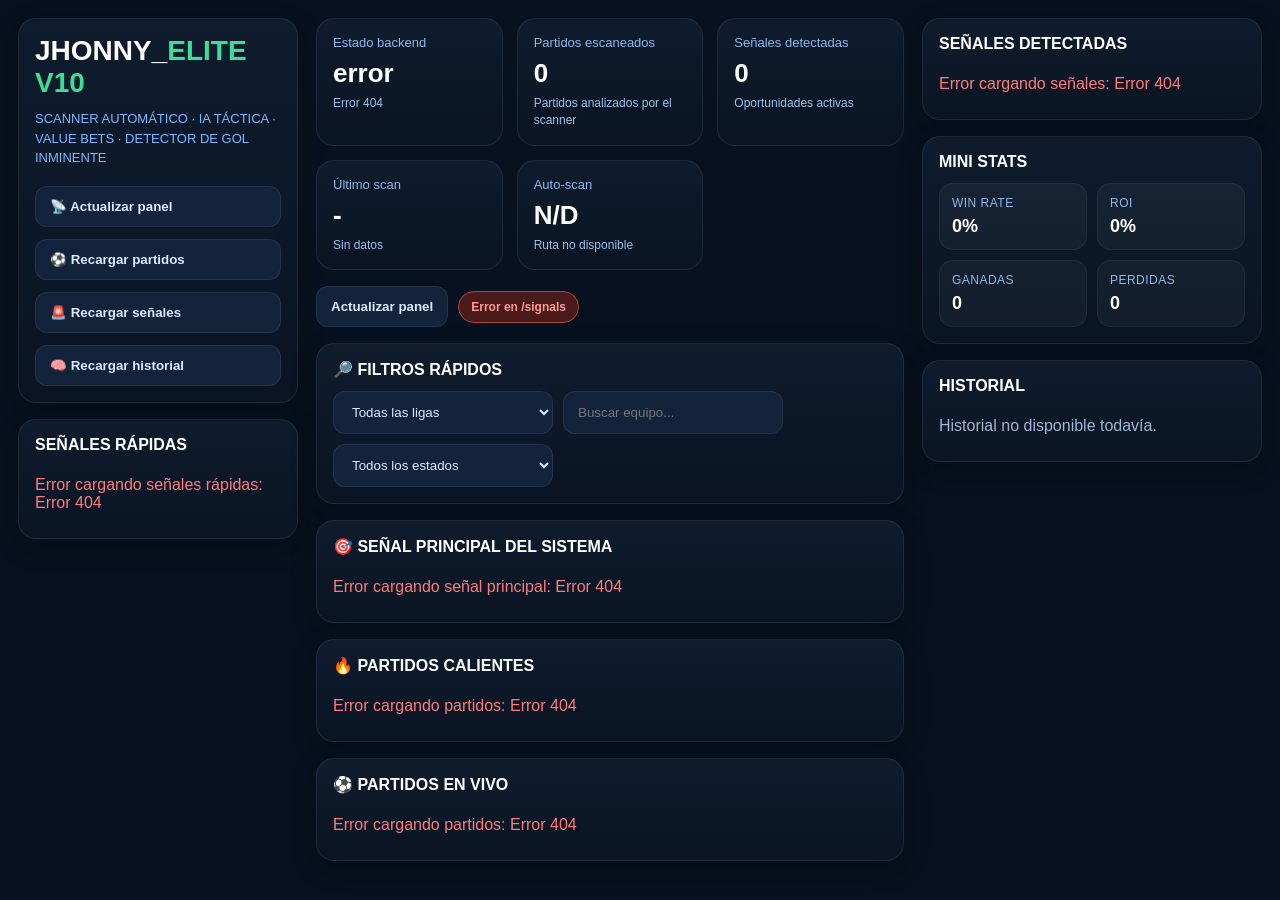
==== static/index.html @ 9a201a9c "Update index.html" ====
<!DOCTYPE html>
<html lang="es">
<head>
  <meta charset="UTF-8" />
  <meta name="viewport" content="width=device-width, initial-scale=1.0" />
  <title>JHONNY_ELITE V10</title>
  <style>
    * {
      box-sizing: border-box;
      margin: 0;
      padding: 0;
    }

    :root {
      --bg: #07111f;
      --panel: #0b1728;
      --panel-2: #0f1d30;
      --card: linear-gradient(180deg, #0f1c2d, #0a1423);
      --card-2: linear-gradient(180deg, #13253a, #0c1828);
      --border: rgba(255,255,255,0.08);
      --text: #eaf6ff;
      --muted: #8eb8e8;
      --blue: #52a8ff;
      --green: #65ff9b;
      --yellow: #ffd66e;
      --red: #ff8d8d;
      --soft: rgba(255,255,255,0.04);
    }

    body {
      font-family: Arial, sans-serif;
      background: var(--bg);
      color: var(--text);
    }

    .page {
      display: grid;
      grid-template-columns: 300px 1fr 380px;
      gap: 18px;
      min-height: 100vh;
      padding: 18px;
    }

    .card {
      background: var(--card);
      border: 1px solid var(--border);
      border-radius: 18px;
      padding: 16px;
      box-shadow: 0 8px 24px rgba(0,0,0,0.25);
    }

    .card + .card {
      margin-top: 16px;
    }

    .logo {
      font-size: 28px;
      font-weight: bold;
      color: #fff;
      margin-bottom: 10px;
    }

    .logo span {
      color: #3ddc97;
    }

    .subtitle {
      font-size: 13px;
      color: #7cb8ff;
      line-height: 1.5;
    }

    .menu {
      display: flex;
      flex-direction: column;
      gap: 12px;
      margin-top: 18px;
    }

    .menu button,
    .toolbar button,
    .refresh-btn {
      background: #12233b;
      color: #dbeaff;
      border: 1px solid rgba(255,255,255,0.08);
      padding: 12px 14px;
      border-radius: 12px;
      text-align: left;
      cursor: pointer;
      transition: 0.2s;
      font-weight: bold;
    }

    .menu button:hover,
    .toolbar button:hover,
    .refresh-btn:hover {
      background: #18304f;
    }

    .section-title {
      font-size: 16px;
      font-weight: bold;
      color: #ffffff;
      margin-bottom: 12px;
    }

    .topbar {
      display: grid;
      grid-template-columns: repeat(5, 1fr);
      gap: 14px;
      margin-bottom: 16px;
    }

    .metric-card {
      background: var(--card);
      border: 1px solid var(--border);
      border-radius: 18px;
      padding: 16px;
    }

    .metric-title {
      font-size: 13px;
      color: var(--muted);
      margin-bottom: 8px;
    }

    .metric-value {
      font-size: 26px;
      font-weight: bold;
      color: #fff;
    }

    .metric-sub {
      margin-top: 6px;
      font-size: 12px;
      color: #9bc1e8;
      line-height: 1.4;
    }

    .toolbar {
      display: flex;
      gap: 10px;
      flex-wrap: wrap;
      margin-bottom: 16px;
      align-items: center;
    }

    .status-badge {
      display: inline-block;
      padding: 8px 12px;
      border-radius: 999px;
      font-size: 12px;
      font-weight: bold;
      background: #173a24;
      color: #70ffab;
      border: 1px solid #2d7a4b;
    }

    .status-badge.off {
      background: #4a1a1a;
      color: #ff9999;
      border: 1px solid #a94444;
    }

    .status-badge.warn {
      background: #4a2f10;
      color: #ffbf70;
      border: 1px solid #a36b2e;
    }

    .filters-row {
      display: flex;
      gap: 10px;
      flex-wrap: wrap;
    }

    .filter-control {
      background: #12233b;
      color: #dbeaff;
      border: 1px solid rgba(255,255,255,0.08);
      padding: 12px 14px;
      border-radius: 12px;
      min-width: 220px;
      outline: none;
    }

    .hot-grid,
    .signal-list,
    .mini-signal-list,
    .history-list,
    .match-list {
      display: flex;
      flex-direction: column;
      gap: 12px;
    }

    .hot-card,
    .signal-card,
    .mini-signal,
    .history-item,
    .match-card,
    .hero-signal {
      background: linear-gradient(180deg, #102235, #0a1522);
      border: 1px solid rgba(255,255,255,0.08);
      border-radius: 18px;
      padding: 14px;
    }

    .hero-signal {
      border: 1px solid rgba(82,168,255,0.28);
      background: linear-gradient(180deg, #11253b, #0a1625);
      box-shadow: 0 0 0 1px rgba(82,168,255,0.08), 0 12px 26px rgba(0,0,0,0.25);
    }

    .hero-top,
    .signal-head,
    .hot-head {
      display: flex;
      justify-content: space-between;
      align-items: flex-start;
      gap: 10px;
      margin-bottom: 10px;
    }

    .league {
      color: #7cc4ff;
      font-size: 12px;
      font-weight: bold;
    }

    .pill,
    .signal-tier,
    .state-badge {
      display: inline-block;
      padding: 6px 10px;
      border-radius: 999px;
      font-size: 12px;
      font-weight: bold;
      border: 1px solid rgba(255,255,255,0.12);
      background: #18314f;
      color: #dcecff;
    }

    .tier-premium {
      background: linear-gradient(180deg, #4a3410, #2f2008);
      color: #ffd66e;
      border-color: #b78a22;
    }

    .tier-fuerte {
      background: linear-gradient(180deg, #102b4a, #0a1d33);
      color: #7cc4ff;
      border-color: #2f6ea3;
    }

    .tier-normal {
      background: linear-gradient(180deg, #18351f, #102515);
      color: #8ff0b3;
      border-color: #2f8a57;
    }

    .state-frio {
      background: #10351f;
      color: #7dffb0;
      border-color: #2f8a57;
    }

    .state-controlado {
      background: #4a4410;
      color: #ffe670;
      border-color: #a39a2e;
    }

    .state-caliente {
      background: #4a2f10;
      color: #ffbf70;
      border-color: #a36b2e;
    }

    .state-explosivo,
    .state-caos {
      background: #4a1010;
      color: #ff8d8d;
      border-color: #a33a3a;
    }

    .state-muerto {
      background: #232323;
      color: #d0d0d0;
      border-color: #5f5f5f;
    }

    .signal-market,
    .hero-market,
    .hot-title {
      font-size: 20px;
      font-weight: bold;
      line-height: 1.3;
      margin-bottom: 8px;
      color: #fff;
    }

    .hero-market {
      font-size: 22px;
      color: var(--yellow);
    }

    .hero-sub,
    .signal-sub,
    .mini-signal-sub,
    .history-sub,
    .small,
    .reason-box {
      font-size: 13px;
      color: #d7e8ff;
      line-height: 1.5;
    }

    .hero-value,
    .signal-value {
      font-size: 26px;
      font-weight: bold;
      color: var(--green);
      white-space: nowrap;
    }

    .hero-grid,
    .stats-grid {
      display: grid;
      grid-template-columns: 1fr 1fr;
      gap: 10px;
      margin-top: 12px;
    }

    .hero-box,
    .stats-box {
      background: var(--soft);
      border: 1px solid rgba(255,255,255,0.06);
      border-radius: 14px;
      padding: 12px;
    }

    .hero-box-title,
    .stats-box-title {
      font-size: 12px;
      color: #8eb8e8;
      margin-bottom: 6px;
      text-transform: uppercase;
      letter-spacing: 0.04em;
    }

    .hero-box-value,
    .stats-box-value {
      font-size: 18px;
      font-weight: bold;
      color: #fff;
    }

    .hero-reason {
      margin-top: 12px;
      padding-top: 12px;
      border-top: 1px solid rgba(255,255,255,0.06);
      color: #b8d6f5;
      line-height: 1.5;
      font-size: 13px;
    }

    .match-card {
      background: linear-gradient(180deg, #0f1c2d, #0a1423);
    }

    .match-head {
      display: flex;
      justify-content: space-between;
      align-items: center;
      gap: 10px;
      margin-bottom: 12px;
      flex-wrap: wrap;
    }

    .match-league {
      font-size: 12px;
      color: #7cc4ff;
      font-weight: bold;
    }

    .match-main {
      display: grid;
      grid-template-columns: 1fr 160px 1fr;
      gap: 10px;
      align-items: center;
    }

    .match-team {
      text-align: center;
      font-size: 18px;
      font-weight: bold;
    }

    .match-score-box {
      text-align: center;
    }

    .match-score {
      font-size: 46px;
      font-weight: 900;
      line-height: 1;
    }

    .match-status {
      color: #8eb8e8;
      font-size: 12px;
      margin-bottom: 6px;
      text-transform: uppercase;
      letter-spacing: 0.05em;
    }

    .match-meta,
    .signal-meta {
      display: flex;
      gap: 8px;
      flex-wrap: wrap;
      margin-top: 12px;
    }

    .signal-list .signal-card .signal-market {
      color: var(--yellow);
    }

    .signal-reason {
      margin-top: 10px;
      color: #b8d6f5;
      font-size: 13px;
      line-height: 1.45;
    }

    .mini-signal-title,
    .history-title {
      font-size: 14px;
      font-weight: bold;
      margin-bottom: 8px;
    }

    .empty {
      color: #9eb7d4;
      padding: 10px 0;
    }

    .danger {
      color: #ff7b7b;
    }

    .green {
      color: var(--green);
    }

    .yellow {
      color: var(--yellow);
    }

    .section-spacer {
      margin-top: 16px;
    }

    @media (max-width: 1400px) {
      .page {
        grid-template-columns: 280px 1fr 340px;
      }

      .topbar {
        grid-template-columns: repeat(3, 1fr);
      }
    }

    @media (max-width: 1100px) {
      .page {
        grid-template-columns: 1fr;
      }

      .topbar {
        grid-template-columns: 1fr 1fr;
      }
    }

    @media (max-width: 750px) {
      .topbar,
      .hero-grid,
      .stats-grid {
        grid-template-columns: 1fr;
      }

      .match-main {
        grid-template-columns: 1fr;
      }

      .match-score {
        font-size: 40px;
      }

      .filter-control {
        min-width: 100%;
      }
    }
  </style>
</head>
<body>
  <div class="page">
    <aside class="leftbar">
      <div class="card">
        <div class="logo">JHONNY_<span>ELITE V10</span></div>
        <div class="subtitle">SCANNER AUTOMÁTICO · IA TÁCTICA · VALUE BETS · DETECTOR DE GOL INMINENTE</div>

        <div class="menu">
          <button onclick="cargarTodo()">📡 Actualizar panel</button>
          <button onclick="cargarScan()">⚽ Recargar partidos</button>
          <button onclick="cargarSignals()">🚨 Recargar señales</button>
          <button onclick="cargarHistory()">🧠 Recargar historial</button>
        </div>
      </div>

      <div class="card">
        <div class="section-title">SEÑALES RÁPIDAS</div>
        <div id="miniSignalList" class="mini-signal-list">
          <div class="empty">Cargando señales rápidas...</div>
        </div>
      </div>
    </aside>

    <main class="mainpanel">
      <div class="topbar">
        <div class="metric-card">
          <div class="metric-title">Estado backend</div>
          <div id="backendStatus" class="metric-value">...</div>
          <div id="backendMessage" class="metric-sub">Cargando...</div>
        </div>

        <div class="metric-card">
          <div class="metric-title">Partidos escaneados</div>
          <div id="totalMatches" class="metric-value">0</div>
          <div class="metric-sub">Partidos analizados por el scanner</div>
        </div>

        <div class="metric-card">
          <div class="metric-title">Señales detectadas</div>
          <div id="totalSignals" class="metric-value">0</div>
          <div class="metric-sub">Oportunidades activas</div>
        </div>

        <div class="metric-card">
          <div class="metric-title">Último scan</div>
          <div id="lastScanValue" class="metric-value">-</div>
          <div id="lastScanMessage" class="metric-sub">Esperando datos...</div>
        </div>

        <div class="metric-card">
          <div class="metric-title">Auto-scan</div>
          <div id="autoScanValue" class="metric-value">...</div>
          <div id="autoScanMessage" class="metric-sub">Cargando...</div>
        </div>
      </div>

      <div class="toolbar">
        <button class="refresh-btn" onclick="cargarTodo()">Actualizar panel</button>
        <span id="statusBadge" class="status-badge">Esperando...</span>
      </div>

      <div class="card">
        <div class="section-title">🔎 FILTROS RÁPIDOS</div>

        <div class="filters-row">
          <select id="ligaFiltro" class="filter-control" onchange="aplicarFiltros()">
            <option value="ALL">Todas las ligas</option>
          </select>

          <input
            id="equipoFiltro"
            class="filter-control"
            type="text"
            placeholder="Buscar equipo..."
            oninput="aplicarFiltros()"
          />

          <select id="estadoFiltro" class="filter-control" onchange="aplicarFiltros()">
            <option value="ALL">Todos los estados</option>
            <option value="FRIO">Frío</option>
            <option value="CONTROLADO">Controlado</option>
            <option value="CALIENTE">Caliente</option>
            <option value="EXPLOSIVO">Explosivo</option>
            <option value="CAOS">Caos</option>
            <option value="MUERTO">Muerto</option>
          </select>
        </div>
      </div>

      <div class="card section-spacer">
        <div class="section-title">🎯 SEÑAL PRINCIPAL DEL SISTEMA</div>
        <div id="heroSignal">
          <div class="empty">Cargando señal principal...</div>
        </div>
      </div>

      <div class="card section-spacer">
        <div class="section-title">🔥 PARTIDOS CALIENTES</div>
        <div id="hotMatches" class="hot-grid">
          <div class="empty">Cargando partidos calientes...</div>
        </div>
      </div>

      <div class="card section-spacer">
        <div class="section-title">⚽ PARTIDOS EN VIVO</div>
        <div id="matchList" class="match-list">
          <div class="empty">Cargando partidos...</div>
        </div>
      </div>
    </main>

    <aside class="rightbar">
      <div class="card">
        <div class="section-title">SEÑALES DETECTADAS</div>
        <div id="signalList" class="signal-list">
          <div class="empty">Cargando señales...</div>
        </div>
      </div>

      <div class="card">
        <div class="section-title">MINI STATS</div>
        <div id="miniStats" class="stats-grid">
          <div class="empty">Cargando estadísticas...</div>
        </div>
      </div>

      <div class="card">
        <div class="section-title">HISTORIAL</div>
        <div id="historyList" class="history-list">
          <div class="empty">Cargando historial...</div>
        </div>
      </div>
    </aside>
  </div>

  <script>
    const BACKEND = "";
    let autoRefreshInterval = null;
    let cachePartidos = [];
    let cacheSignals = [];
    let ligaSeleccionada = "ALL";
    let equipoBuscado = "";
    let estadoSeleccionado = "ALL";

    function setStatus(texto, tipo = "ok") {
      const badge = document.getElementById("statusBadge");
      badge.textContent = texto;
      badge.className = "status-badge";
      if (tipo === "off") badge.classList.add("off");
      if (tipo === "warn") badge.classList.add("warn");
    }

    async function fetchJSON(url, options = {}) {
      const res = await fetch(`${BACKEND}${url}`, {
        ...options,
        headers: {
          "Accept": "application/json",
          ...(options.headers || {})
        },
        cache: "no-store"
      });

      if (!res.ok) {
        const text = await res.text();
        console.error("Respuesta no OK:", res.status, url, text);
        throw new Error(`Error ${res.status}`);
      }

      return await res.json();
    }

    async function safeFetchJSON(url, fallback = null) {
      try {
        return await fetchJSON(url);
      } catch (err) {
        console.warn("Ruta no disponible:", url, err.message);
        return fallback;
      }
    }

    function formatTimestamp(ts) {
      if (!ts) return "N/A";
      const d = new Date(Number(ts) * 1000);
      if (Number.isNaN(d.getTime())) return "N/A";
      return d.toLocaleTimeString("es-ES", {
        hour: "2-digit",
        minute: "2-digit",
        second: "2-digit"
      });
    }

    function normalizarPartido(p) {
      const local = p.local || p.equipo_local || p.home || "Local";
      const visitante = p.visitante || p.equipo_visitante || p.away || "Visitante";
      const liga = p.liga || p.torneo || p.league || "Liga desconocida";
      const pais = p.pais || p.country || "País desconocido";
      const score = String(p.score || `${p.marcador_local ?? 0}-${p.marcador_visitante ?? 0}`);
      const partes = score.replace(/–/g, "-").split("-");
      const marcador_local = Number((partes[0] || "0").trim()) || 0;
      const marcador_visitante = Number((partes[1] || "0").trim()) || 0;

      return {
        id: p.id ?? `${local}-${visitante}`,
        local,
        visitante,
        liga,
        pais,
        minuto: Number(p.minuto ?? p.minute ?? 0) || 0,
        estado_partido: p.estado_partido || p.estado || "EN_JUEGO",
        marcador_local,
        marcador_visitante,
        score: `${marcador_local}-${marcador_visitante}`,
        xG: Number(p.xG ?? p.xg ?? 0) || 0,
        momentum: p.momentum || "MEDIO",
        goal_predictor: p.goal_predictor || {},
        goal_pressure: p.goal_pressure || {},
        chaos: p.chaos || {}
      };
    }

    function normalizarSignal(s) {
      return {
        match_id: s.match_id ?? s.id ?? "",
        home: s.home || "Local",
        away: s.away || "Visitante",
        league: s.league || "Liga desconocida",
        country: s.country || "País desconocido",
        minute: Number(s.minute ?? s.minuto ?? 0) || 0,
        score: s.score || "0-0",
        market: s.market || s.mercado || "",
        selection: s.selection || s.apuesta || "",
        line: s.line ?? s.linea ?? null,
        odd: s.odd ?? s.cuota ?? "-",
        prob: s.prob ?? s.prob_real ?? "-",
        value: Number(s.value ?? s.valor ?? 0) || 0,
        confidence: Number(s.confidence ?? s.confianza ?? 0) || 0,
        reason: s.reason || s.razon || "Señal generada por el sistema",
        tier: s.tier || "NORMAL",
        estado_partido: s.estado_partido || {},
        gol_inminente: s.gol_inminente || {},
        signal_status: s.signal_status || "OPEN",
        goal_prob_5: Number(s.goal_prob_5 ?? 0) || 0,
        goal_prob_10: Number(s.goal_prob_10 ?? 0) || 0,
        goal_prob_15: Number(s.goal_prob_15 ?? 0) || 0,
        resultado_probable: s.resultado_probable || "N/A",
        ganador_probable: s.ganador_probable || "N/A",
        doble_oportunidad_probable: s.doble_oportunidad_probable || "N/A",
        total_goles_estimado: Number(s.total_goles_estimado ?? 0) || 0,
        linea_goles_probable: s.linea_goles_probable || "N/A",
        over_under_probable: s.over_under_probable || "N/A",
        confianza_prediccion: Number(s.confianza_prediccion ?? 0) || 0,
        recomendacion_final: s.recomendacion_final || "OBSERVAR",
        riesgo_operativo: s.riesgo_operativo || "MEDIO",
        all_signals: Array.isArray(s.all_signals) ? s.all_signals : []
      };
    }

    function getSignalTier(confidence, value) {
      const c = Number(confidence || 0);
      const v = Number(value || 0);

      if (c >= 90 && v >= 12) {
        return { label: "🔥 PREMIUM", className: "signal-tier tier-premium" };
      }
      if (c >= 80 && v >= 6) {
        return { label: "⚡ FUERTE", className: "signal-tier tier-fuerte" };
      }
      return { label: "📊 NORMAL", className: "signal-tier tier-normal" };
    }

    function estadoClass(estado) {
      const e = String(estado || "").toUpperCase();
      if (e === "FRIO") return "state-badge state-frio";
      if (e === "CONTROLADO") return "state-badge state-controlado";
      if (e === "CALIENTE") return "state-badge state-caliente";
      if (e === "EXPLOSIVO") return "state-badge state-explosivo";
      if (e === "CAOS") return "state-badge state-caos";
      if (e === "MUERTO") return "state-badge state-muerto";
      return "state-badge";
    }

    function traducirGanadorProbable(valor) {
      const v = String(valor || "").toUpperCase();
      if (v === "LOCAL") return "Local";
      if (v === "VISITANTE") return "Visitante";
      if (v === "EMPATE") return "Empate";
      return valor || "N/A";
    }

    function marketLabelDinamico(s) {
      if (s.selection && String(s.selection).trim() !== "") {
        return s.selection;
      }
      if (s.market === "OVER_NEXT_15_DYNAMIC") return "Over próximos 15 min";
      if (s.market === "OVER_MATCH_DYNAMIC") return "Over partido";
      if (s.market === "RESULT_HOLDS_NEXT_15") return "Se mantiene el resultado próximos 15 min";
      return s.market || "SEÑAL";
    }

    function poblarFiltroLigas(partidos) {
      const select = document.getElementById("ligaFiltro");
      const actual = select.value || "ALL";

      const ligas = [...new Set(
        partidos.map(p => String(p.liga || "").trim()).filter(Boolean)
      )].sort((a, b) => a.localeCompare(b));

      select.innerHTML =
        `<option value="ALL">Todas las ligas</option>` +
        ligas.map(l => `<option value="${l}">${l}</option>`).join("");

      if (ligas.includes(actual)) {
        select.value = actual;
      } else {
        select.value = "ALL";
      }
    }

    function getSignalForMatch(matchId) {
      return cacheSignals.find(s => String(s.match_id) === String(matchId)) || null;
    }

    function filtrarPartidos(partidos) {
      ligaSeleccionada = document.getElementById("ligaFiltro")?.value || "ALL";
      equipoBuscado = (document.getElementById("equipoFiltro")?.value || "").toLowerCase().trim();
      estadoSeleccionado = (document.getElementById("estadoFiltro")?.value || "ALL").toUpperCase();

      return partidos.filter(p => {
        const ligaOk = ligaSeleccionada === "ALL" || p.liga === ligaSeleccionada;

        const equipoOk =
          !equipoBuscado ||
          p.local.toLowerCase().includes(equipoBuscado) ||
          p.visitante.toLowerCase().includes(equipoBuscado);

        const signal = getSignalForMatch(p.id);
        const estado = String(signal?.estado_partido?.estado || "").toUpperCase();
        const estadoOk = estadoSeleccionado === "ALL" || estado === estadoSeleccionado;

        return ligaOk && equipoOk && estadoOk;
      });
    }

    function renderHeroSignal() {
      const box = document.getElementById("heroSignal");

      if (!cacheSignals.length) {
        box.innerHTML = `<div class="empty">No hay señal principal disponible todavía.</div>`;
        return;
      }

      const hero = cacheSignals[0];
      const tier = getSignalTier(hero.confidence, hero.value);
      const estado = hero.estado_partido?.estado || "SIN DATO";

      box.innerHTML = `
        <div class="hero-signal">
          <div class="hero-top">
            <div>
              <div class="${tier.className}">${tier.label}</div>
              <div class="hero-market">${marketLabelDinamico(hero)}</div>
            </div>
            <div class="hero-value">+${hero.value}%</div>
          </div>

          <div class="hero-sub">
            <strong>${hero.home} vs ${hero.away}</strong>
            · Min ${hero.minute}
            · Marcador ${hero.score}
          </div>

          <div class="signal-meta">
            <span class="pill">Cuota ${hero.odd}</span>
            <span class="pill">Confianza ${hero.confidence}%</span>
            <span class="pill">Prob ${hero.prob}</span>
            <span class="${estadoClass(estado)}">${estado}</span>
          </div>

          <div class="hero-grid">
            <div class="hero-box">
              <div class="hero-box-title">Recomendación</div>
              <div class="hero-box-value">${hero.recomendacion_final || "OBSERVAR"}</div>
            </div>

            <div class="hero-box">
              <div class="hero-box-title">Riesgo</div>
              <div class="hero-box-value">${hero.riesgo_operativo || "MEDIO"}</div>
            </div>

            <div class="hero-box">
              <div class="hero-box-title">Resultado probable</div>
              <div class="hero-box-value">${hero.resultado_probable || "N/A"}</div>
            </div>

            <div class="hero-box">
              <div class="hero-box-title">Ganador probable</div>
              <div class="hero-box-value">${traducirGanadorProbable(hero.ganador_probable)}</div>
            </div>

            <div class="hero-box">
              <div class="hero-box-title">Over / Under</div>
              <div class="hero-box-value">${hero.over_under_probable || "N/A"}</div>
            </div>

            <div class="hero-box">
              <div class="hero-box-title">Gol inminente</div>
              <div class="hero-box-value">${hero.gol_inminente?.gol_inminente ? "SÍ" : "NO"}</div>
            </div>
          </div>

          <div class="hero-reason">
            <strong>Motivo táctico:</strong> ${hero.reason || "Señal generada por el sistema"}
          </div>
        </div>
      `;
    }

    function renderMiniSignals() {
      const box = document.getElementById("miniSignalList");

      if (!cacheSignals.length) {
        box.innerHTML = `<div class="empty">No hay señales rápidas.</div>`;
        return;
      }

      box.innerHTML = cacheSignals.slice(0, 4).map(s => {
        const tier = getSignalTier(s.confidence, s.value);
        return `
          <div class="mini-signal">
            <div class="mini-signal-title">
              <span class="${tier.className}">${tier.label}</span>
            </div>
            <div class="mini-signal-sub"><strong>${s.home} vs ${s.away}</strong></div>
            <div class="mini-signal-sub">${marketLabelDinamico(s)}</div>
            <div class="mini-signal-sub">Min ${s.minute} · Marcador ${s.score}</div>
            <div class="mini-signal-sub">Cuota ${s.odd} · Value <span class="${s.value >= 15 ? 'green' : s.value >= 8 ? 'yellow' : ''}">+${s.value}%</span></div>
          </div>
        `;
      }).join("");
    }

    function renderSignals() {
      const contenedor = document.getElementById("signalList");

      if (!cacheSignals.length) {
        contenedor.innerHTML = `<div class="empty">No se detectaron señales.</div>`;
        return;
      }

      contenedor.innerHTML = cacheSignals.slice(0, 6).map(s => {
        const tier = getSignalTier(s.confidence, s.value);
        const estado = s.estado_partido?.estado || "SIN DATO";

        return `
          <div class="signal-card">
            <div class="signal-head">
              <div>
                <div class="${tier.className}">${tier.label}</div>
                <div class="signal-market">${marketLabelDinamico(s)}</div>
              </div>
              <div class="signal-value">+${s.value}%</div>
            </div>

            <div class="signal-sub">
              <strong>${s.home} vs ${s.away}</strong>
              · Min ${s.minute}
              · Marcador ${s.score}
            </div>

            <div class="signal-meta">
              <span class="pill">Cuota ${s.odd}</span>
              <span class="pill">Confianza ${s.confidence}%</span>
              <span class="pill">${s.league}</span>
              <span class="${estadoClass(estado)}">${estado}</span>
            </div>

            <div class="signal-reason">${s.reason || "Señal generada por el sistema"}</div>
          </div>
        `;
      }).join("");
    }

    function renderHotMatches() {
      const box = document.getElementById("hotMatches");
      const partidos = filtrarPartidos(cachePartidos);

      if (!partidos.length) {
        box.innerHTML = `<div class="empty">No hay partidos calientes todavía.</div>`;
        return;
      }

      const top = partidos.slice(0, 3);

      box.innerHTML = top.map(p => {
        const signal = getSignalForMatch(p.id);
        const estado = signal?.estado_partido?.estado || "SIN DATO";

        return `
          <div class="hot-card">
            <div class="hot-head">
              <div class="league">${p.liga} · ${p.pais}</div>
              <span class="${estadoClass(estado)}">${estado}</span>
            </div>

            <div class="hot-title">${p.local} vs ${p.visitante}</div>

            <div class="signal-meta">
              <span class="pill">Min ${p.minuto}</span>
              <span class="pill">Marcador ${p.score}</span>
              <span class="pill">Momentum ${p.momentum}</span>
            </div>

            <div class="reason-box">
              ${signal ? (signal.reason || "Partido con señal asociada") : "Sin señal asociada todavía"}
            </div>
          </div>
        `;
      }).join("");
    }

    function renderMatchList() {
      const contenedor = document.getElementById("matchList");
      const partidos = filtrarPartidos(cachePartidos);

      if (!partidos.length) {
        contenedor.innerHTML = `<div class="empty">No hay partidos que coincidan con el filtro.</div>`;
        return;
      }

      contenedor.innerHTML = partidos.map(p => {
        const signal = getSignalForMatch(p.id);
        const estado = signal?.estado_partido?.estado || "SIN DATO";

        return `
          <div class="match-card">
            <div class="match-head">
              <div class="match-league">${p.liga} · ${p.pais}</div>
              <span class="${estadoClass(estado)}">${estado}</span>
            </div>

            <div class="match-main">
              <div class="match-team">${p.local}</div>

              <div class="match-score-box">
                <div class="match-status">${p.estado_partido}</div>
                <div class="match-score">${p.marcador_local} - ${p.marcador_visitante}</div>
              </div>

              <div class="match-team">${p.visitante}</div>
            </div>

            <div class="match-meta">
              <span class="pill">Min ${p.minuto}</span>
              <span class="pill">xG ${p.xG}</span>
              <span class="pill">Momentum ${p.momentum}</span>
            </div>

            ${signal ? `
              <div class="signal-reason" style="margin-top:12px;">
                <strong>Señal:</strong> ${marketLabelDinamico(signal)}<br>
                <strong>Motivo:</strong> ${signal.reason || "Señal generada por el sistema"}<br>
                <strong>Recomendación:</strong> ${signal.recomendacion_final || "OBSERVAR"}
              </div>
            ` : ""}
          </div>
        `;
      }).join("");
    }

    async function verEstado() {
      try {
        const data = await fetchJSON("/status");
        document.getElementById("backendStatus").textContent = data.status || "ok";
        document.getElementById("backendMessage").textContent = data.service || "Backend operativo";
        setStatus("Backend conectado", "ok");
      } catch (err) {
        document.getElementById("backendStatus").textContent = "error";
        document.getElementById("backendMessage").textContent = err.message;
        setStatus("Error de conexión", "off");
      }
    }

    async function cargarAutoScan() {
      const data = await safeFetchJSON("/auto-scan/status", null);

      if (!data) {
        document.getElementById("autoScanValue").textContent = "N/D";
        document.getElementById("autoScanMessage").textContent = "Ruta no disponible";
        document.getElementById("lastScanValue").textContent = "-";
        document.getElementById("lastScanMessage").textContent = "Sin datos";
        return;
      }

      document.getElementById("autoScanValue").textContent = data.auto_scan_activo ? "ACTIVO" : "OFF";
      document.getElementById("autoScanMessage").textContent = `Cada ${data.intervalo_segundos || 60}s`;

      document.getElementById("lastScanValue").textContent = formatTimestamp(data.ultimo_scan);
      document.getElementById("lastScanMessage").textContent = `Cache: ${data.partidos_cache || 0} partidos · ${data.senales_cache || 0} señales`;
    }

    async function cargarScan() {
      try {
        const data = await fetchJSON("/scan");
        const partidosRaw = Array.isArray(data) ? data : (data.partidos || []);
        cachePartidos = partidosRaw.map(normalizarPartido);

        document.getElementById("totalMatches").textContent =
          data.partidos_analizados ?? data.total_partidos ?? cachePartidos.length;

        poblarFiltroLigas(cachePartidos);
        renderHotMatches();
        renderMatchList();
        setStatus("Partidos actualizados", "ok");
      } catch (err) {
        document.getElementById("hotMatches").innerHTML = `<div class="empty danger">Error cargando partidos: ${err.message}</div>`;
        document.getElementById("matchList").innerHTML = `<div class="empty danger">Error cargando partidos: ${err.message}</div>`;
        setStatus("Error en /scan", "off");
      }
    }

    async function cargarSignals() {
      try {
        const data = await fetchJSON("/signals");
        const senalesRaw = Array.isArray(data) ? data : (data.signals || []);
        cacheSignals = senalesRaw.map(normalizarSignal);

        document.getElementById("totalSignals").textContent =
          data.total_senales ?? cacheSignals.length;

        renderHeroSignal();
        renderMiniSignals();
        renderSignals();
        renderHotMatches();
        renderMatchList();
        setStatus("Señales actualizadas", "ok");
      } catch (err) {
        document.getElementById("heroSignal").innerHTML = `<div class="empty danger">Error cargando señal principal: ${err.message}</div>`;
        document.getElementById("miniSignalList").innerHTML = `<div class="empty danger">Error cargando señales rápidas: ${err.message}</div>`;
        document.getElementById("signalList").innerHTML = `<div class="empty danger">Error cargando señales: ${err.message}</div>`;
        setStatus("Error en /signals", "off");
      }
    }

    async function cargarHistory() {
      const contenedor = document.getElementById("historyList");
      const statsBox = document.getElementById("miniStats");

      contenedor.innerHTML = `<div class="empty">Cargando historial...</div>`;
      statsBox.innerHTML = `<div class="empty">Cargando estadísticas...</div>`;

      try {
        const historyRes = await safeFetchJSON("/history", []);
        const stats = await safeFetchJSON("/learning-stats", {
          total_senales: cacheSignals.length,
          ganadas: 0,
          perdidas: 0,
          win_rate: 0,
          roi_percent: 0
        });

        const history = Array.isArray(historyRes) ? historyRes : (historyRes?.data || []);

        const historyTotalEl = document.getElementById("historyTotal");
        if (historyTotalEl) {
          historyTotalEl.textContent = stats?.total_senales ?? history.length ?? 0;
        }

        if (!history.length) {
          contenedor.innerHTML = `<div class="empty">Historial no disponible todavía.</div>`;
        } else {
          contenedor.innerHTML = history.slice(-8).reverse().map(h => `
            <div class="history-item">
              <div class="history-title">${h.home || "Local"} vs ${h.away || "Visitante"}</div>
              <div class="history-sub">Mercado: ${h.market || "-"}</div>
              <div class="history-sub">Min ${h.minute ?? 0} · Cuota ${h.odd ?? "-"} · Value ${h.value ?? "-"}%</div>
              <div class="history-sub">Estado: ${h.estado_resultado || "pendiente"}</div>
            </div>
          `).join("");
        }

        statsBox.innerHTML = `
          <div class="stats-box">
            <div class="stats-box-title">Win Rate</div>
            <div class="stats-box-value">${stats?.win_rate ?? 0}%</div>
          </div>
          <div class="stats-box">
            <div class="stats-box-title">ROI</div>
            <div class="stats-box-value">${stats?.roi_percent ?? 0}%</div>
          </div>
          <div class="stats-box">
            <div class="stats-box-title">Ganadas</div>
            <div class="stats-box-value">${stats?.ganadas ?? 0}</div>
          </div>
          <div class="stats-box">
            <div class="stats-box-title">Perdidas</div>
            <div class="stats-box-value">${stats?.perdidas ?? 0}</div>
          </div>
        `;
      } catch (err) {
        contenedor.innerHTML = `<div class="empty danger">Error cargando historial: ${err.message}</div>`;
        statsBox.innerHTML = `<div class="empty danger">Error cargando estadísticas: ${err.message}</div>`;
      }
    }

    function aplicarFiltros() {
      renderHotMatches();
      renderMatchList();
    }

    async function cargarTodo() {
      await verEstado();
      await cargarAutoScan();
      await cargarScan();
      await cargarSignals();
      await cargarHistory();
    }

    function activarAutoRefresh() {
      if (autoRefreshInterval) clearInterval(autoRefreshInterval);
      autoRefreshInterval = setInterval(() => {
        cargarTodo();
      }, 60000);
    }

    cargarTodo();
    activarAutoRefresh();
  </script>
</body>
  </html>
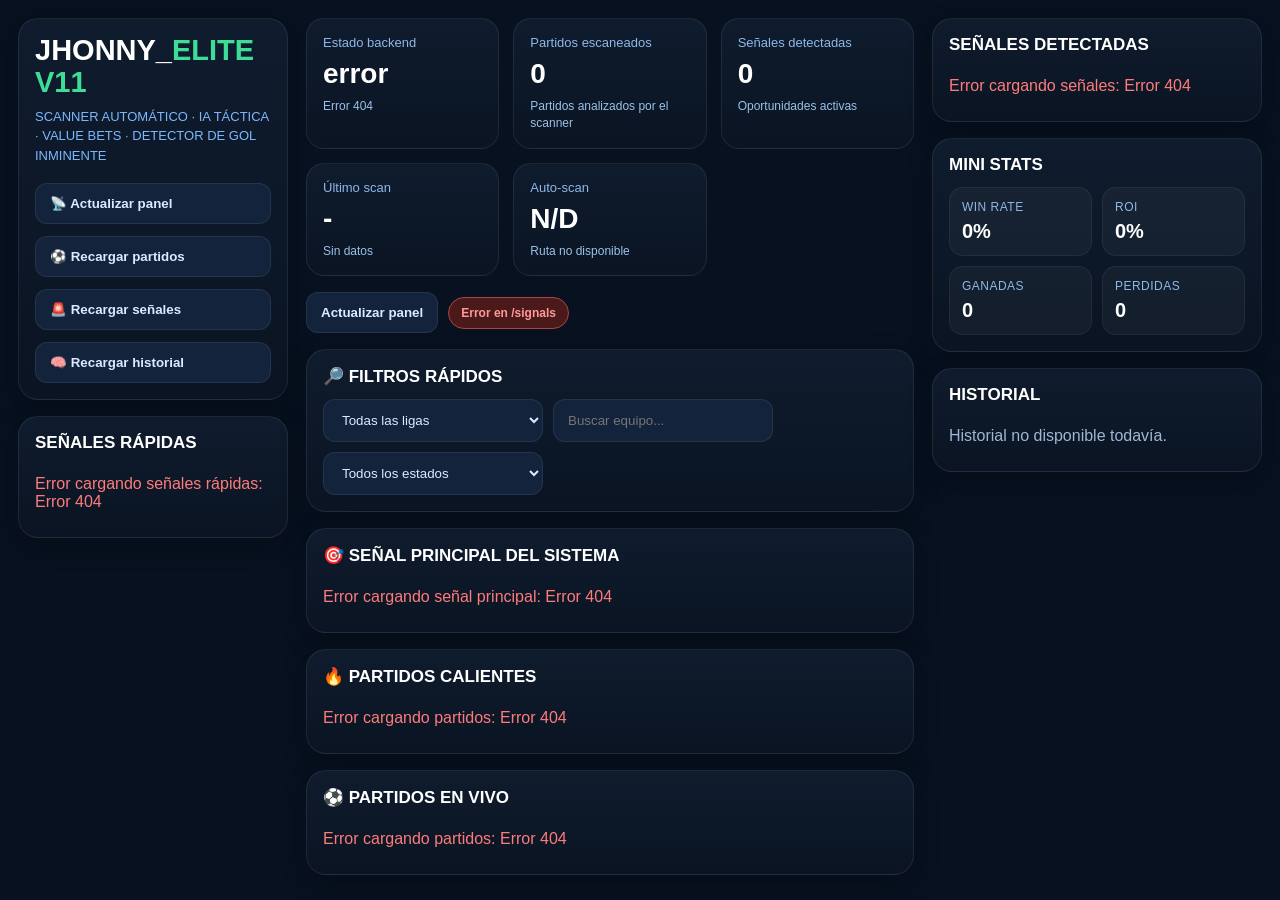
==== commit aae08410: "Update index.html" ====
--- a/static/index.html
+++ b/static/index.html
@@ -3,7 +3,7 @@
 <head>
   <meta charset="UTF-8" />
   <meta name="viewport" content="width=device-width, initial-scale=1.0" />
-  <title>JHONNY_ELITE V10</title>
+  <title>JHONNY_ELITE V11</title>
   <style>
     * {
       box-sizing: border-box;
@@ -25,6 +25,7 @@
       --yellow: #ffd66e;
       --red: #ff8d8d;
       --soft: rgba(255,255,255,0.04);
+      --soft-2: rgba(255,255,255,0.06);
     }
 
     body {
@@ -35,7 +36,7 @@
 
     .page {
       display: grid;
-      grid-template-columns: 300px 1fr 380px;
+      grid-template-columns: 290px 1fr 360px;
       gap: 18px;
       min-height: 100vh;
       padding: 18px;
@@ -44,7 +45,7 @@
     .card {
       background: var(--card);
       border: 1px solid var(--border);
-      border-radius: 18px;
+      border-radius: 20px;
       padding: 16px;
       box-shadow: 0 8px 24px rgba(0,0,0,0.25);
     }
@@ -54,10 +55,11 @@
     }
 
     .logo {
-      font-size: 28px;
-      font-weight: bold;
+      font-size: 29px;
+      font-weight: 800;
       color: #fff;
-      margin-bottom: 10px;
+      margin-bottom: 8px;
+      line-height: 1.1;
     }
 
     .logo span {
@@ -98,7 +100,7 @@
     }
 
     .section-title {
-      font-size: 16px;
+      font-size: 17px;
       font-weight: bold;
       color: #ffffff;
       margin-bottom: 12px;
@@ -116,6 +118,7 @@
       border: 1px solid var(--border);
       border-radius: 18px;
       padding: 16px;
+      min-height: 110px;
     }
 
     .metric-title {
@@ -125,13 +128,13 @@
     }
 
     .metric-value {
-      font-size: 26px;
-      font-weight: bold;
+      font-size: 28px;
+      font-weight: 800;
       color: #fff;
     }
 
     .metric-sub {
-      margin-top: 6px;
+      margin-top: 8px;
       font-size: 12px;
       color: #9bc1e8;
       line-height: 1.4;
@@ -184,48 +187,83 @@
       outline: none;
     }
 
-    .hot-grid,
-    .signal-list,
-    .mini-signal-list,
-    .history-list,
-    .match-list {
-      display: flex;
-      flex-direction: column;
-      gap: 12px;
-    }
-
-    .hot-card,
-    .signal-card,
-    .mini-signal,
-    .history-item,
-    .match-card,
     .hero-signal {
-      background: linear-gradient(180deg, #102235, #0a1522);
-      border: 1px solid rgba(255,255,255,0.08);
-      border-radius: 18px;
-      padding: 14px;
-    }
-
-    .hero-signal {
+      background: linear-gradient(180deg, #132842, #0b1828);
       border: 1px solid rgba(82,168,255,0.28);
-      background: linear-gradient(180deg, #11253b, #0a1625);
-      box-shadow: 0 0 0 1px rgba(82,168,255,0.08), 0 12px 26px rgba(0,0,0,0.25);
-    }
-
-    .hero-top,
-    .signal-head,
-    .hot-head {
+      border-radius: 22px;
+      padding: 18px;
+      box-shadow: 0 0 0 1px rgba(82,168,255,0.06), 0 12px 26px rgba(0,0,0,0.25);
+    }
+
+    .hero-top {
       display: flex;
       justify-content: space-between;
       align-items: flex-start;
+      gap: 14px;
+      margin-bottom: 14px;
+    }
+
+    .hero-title-wrap {
+      flex: 1;
+    }
+
+    .hero-market {
+      font-size: 28px;
+      font-weight: 800;
+      line-height: 1.2;
+      color: var(--yellow);
+      margin-top: 10px;
+      margin-bottom: 8px;
+    }
+
+    .hero-sub {
+      font-size: 14px;
+      color: #d7e8ff;
+      line-height: 1.5;
+    }
+
+    .hero-value {
+      font-size: 36px;
+      font-weight: 900;
+      color: var(--green);
+      white-space: nowrap;
+    }
+
+    .hero-grid {
+      display: grid;
+      grid-template-columns: 1fr 1fr 1fr;
       gap: 10px;
-      margin-bottom: 10px;
-    }
-
-    .league {
-      color: #7cc4ff;
+      margin-top: 14px;
+    }
+
+    .hero-box {
+      background: rgba(255,255,255,0.05);
+      border: 1px solid rgba(255,255,255,0.07);
+      border-radius: 14px;
+      padding: 12px;
+    }
+
+    .hero-box-title {
       font-size: 12px;
-      font-weight: bold;
+      color: #8eb8e8;
+      margin-bottom: 6px;
+      text-transform: uppercase;
+      letter-spacing: 0.04em;
+    }
+
+    .hero-box-value {
+      font-size: 18px;
+      font-weight: 700;
+      color: #fff;
+    }
+
+    .hero-reason {
+      margin-top: 14px;
+      padding-top: 14px;
+      border-top: 1px solid rgba(255,255,255,0.06);
+      color: #b8d6f5;
+      line-height: 1.55;
+      font-size: 13px;
     }
 
     .pill,
@@ -290,49 +328,96 @@
       border-color: #5f5f5f;
     }
 
-    .signal-market,
-    .hero-market,
-    .hot-title {
+    .signal-meta,
+    .match-meta {
+      display: flex;
+      gap: 8px;
+      flex-wrap: wrap;
+      margin-top: 12px;
+    }
+
+    .hot-grid,
+    .signal-list,
+    .mini-signal-list,
+    .history-list,
+    .match-list {
+      display: flex;
+      flex-direction: column;
+      gap: 12px;
+    }
+
+    .hot-card,
+    .signal-card,
+    .mini-signal,
+    .history-item,
+    .match-card {
+      background: linear-gradient(180deg, #102235, #0a1522);
+      border: 1px solid rgba(255,255,255,0.08);
+      border-radius: 18px;
+      padding: 14px;
+    }
+
+    .hot-head,
+    .signal-head,
+    .match-head {
+      display: flex;
+      justify-content: space-between;
+      align-items: flex-start;
+      gap: 10px;
+      margin-bottom: 10px;
+      flex-wrap: wrap;
+    }
+
+    .league,
+    .match-league {
+      color: #7cc4ff;
+      font-size: 12px;
+      font-weight: bold;
+    }
+
+    .hot-title,
+    .signal-market {
       font-size: 20px;
-      font-weight: bold;
+      font-weight: 800;
       line-height: 1.3;
       margin-bottom: 8px;
       color: #fff;
     }
 
-    .hero-market {
-      font-size: 22px;
+    .signal-market {
       color: var(--yellow);
     }
 
-    .hero-sub,
     .signal-sub,
     .mini-signal-sub,
     .history-sub,
-    .small,
-    .reason-box {
+    .reason-box,
+    .signal-reason {
       font-size: 13px;
       color: #d7e8ff;
       line-height: 1.5;
     }
 
-    .hero-value,
     .signal-value {
       font-size: 26px;
-      font-weight: bold;
+      font-weight: 800;
       color: var(--green);
       white-space: nowrap;
     }
 
-    .hero-grid,
+    .mini-signal-title,
+    .history-title {
+      font-size: 14px;
+      font-weight: bold;
+      margin-bottom: 8px;
+    }
+
     .stats-grid {
       display: grid;
       grid-template-columns: 1fr 1fr;
       gap: 10px;
-      margin-top: 12px;
-    }
-
-    .hero-box,
+    }
+
     .stats-box {
       background: var(--soft);
       border: 1px solid rgba(255,255,255,0.06);
@@ -340,7 +425,6 @@
       padding: 12px;
     }
 
-    .hero-box-title,
     .stats-box-title {
       font-size: 12px;
       color: #8eb8e8;
@@ -349,44 +433,19 @@
       letter-spacing: 0.04em;
     }
 
-    .hero-box-value,
     .stats-box-value {
-      font-size: 18px;
-      font-weight: bold;
+      font-size: 20px;
+      font-weight: 800;
       color: #fff;
-    }
-
-    .hero-reason {
-      margin-top: 12px;
-      padding-top: 12px;
-      border-top: 1px solid rgba(255,255,255,0.06);
-      color: #b8d6f5;
-      line-height: 1.5;
-      font-size: 13px;
     }
 
     .match-card {
       background: linear-gradient(180deg, #0f1c2d, #0a1423);
     }
 
-    .match-head {
-      display: flex;
-      justify-content: space-between;
-      align-items: center;
-      gap: 10px;
-      margin-bottom: 12px;
-      flex-wrap: wrap;
-    }
-
-    .match-league {
-      font-size: 12px;
-      color: #7cc4ff;
-      font-weight: bold;
-    }
-
     .match-main {
       display: grid;
-      grid-template-columns: 1fr 160px 1fr;
+      grid-template-columns: 1fr 180px 1fr;
       gap: 10px;
       align-items: center;
     }
@@ -394,15 +453,19 @@
     .match-team {
       text-align: center;
       font-size: 18px;
-      font-weight: bold;
+      font-weight: 800;
     }
 
     .match-score-box {
       text-align: center;
+      background: rgba(255,255,255,0.03);
+      border: 1px solid rgba(255,255,255,0.06);
+      border-radius: 16px;
+      padding: 12px;
     }
 
     .match-score {
-      font-size: 46px;
+      font-size: 42px;
       font-weight: 900;
       line-height: 1;
     }
@@ -410,35 +473,9 @@
     .match-status {
       color: #8eb8e8;
       font-size: 12px;
-      margin-bottom: 6px;
+      margin-bottom: 8px;
       text-transform: uppercase;
       letter-spacing: 0.05em;
-    }
-
-    .match-meta,
-    .signal-meta {
-      display: flex;
-      gap: 8px;
-      flex-wrap: wrap;
-      margin-top: 12px;
-    }
-
-    .signal-list .signal-card .signal-market {
-      color: var(--yellow);
-    }
-
-    .signal-reason {
-      margin-top: 10px;
-      color: #b8d6f5;
-      font-size: 13px;
-      line-height: 1.45;
-    }
-
-    .mini-signal-title,
-    .history-title {
-      font-size: 14px;
-      font-weight: bold;
-      margin-bottom: 8px;
     }
 
     .empty {
@@ -462,13 +499,17 @@
       margin-top: 16px;
     }
 
-    @media (max-width: 1400px) {
+    @media (max-width: 1450px) {
       .page {
-        grid-template-columns: 280px 1fr 340px;
+        grid-template-columns: 270px 1fr 330px;
       }
 
       .topbar {
         grid-template-columns: repeat(3, 1fr);
+      }
+
+      .hero-grid {
+        grid-template-columns: 1fr 1fr;
       }
     }
 
@@ -494,7 +535,15 @@
       }
 
       .match-score {
-        font-size: 40px;
+        font-size: 36px;
+      }
+
+      .hero-market {
+        font-size: 22px;
+      }
+
+      .hero-value {
+        font-size: 28px;
       }
 
       .filter-control {
@@ -507,7 +556,7 @@
   <div class="page">
     <aside class="leftbar">
       <div class="card">
-        <div class="logo">JHONNY_<span>ELITE V10</span></div>
+        <div class="logo">JHONNY_<span>ELITE V11</span></div>
         <div class="subtitle">SCANNER AUTOMÁTICO · IA TÁCTICA · VALUE BETS · DETECTOR DE GOL INMINENTE</div>
 
         <div class="menu">
@@ -592,8 +641,7 @@
         </div>
       </div>
 
-      <div class="card section-spacer">
-        <div class="section-title">🎯 SEÑAL PRINCIPAL DEL SISTEMA</div>
+      <div class="section-spacer">
         <div id="heroSignal">
           <div class="empty">Cargando señal principal...</div>
         </div>
@@ -793,9 +841,7 @@
     }
 
     function marketLabelDinamico(s) {
-      if (s.selection && String(s.selection).trim() !== "") {
-        return s.selection;
-      }
+      if (s.selection && String(s.selection).trim() !== "") return s.selection;
       if (s.market === "OVER_NEXT_15_DYNAMIC") return "Over próximos 15 min";
       if (s.market === "OVER_MATCH_DYNAMIC") return "Over partido";
       if (s.market === "RESULT_HOLDS_NEXT_15") return "Se mantiene el resultado próximos 15 min";
@@ -814,11 +860,8 @@
         `<option value="ALL">Todas las ligas</option>` +
         ligas.map(l => `<option value="${l}">${l}</option>`).join("");
 
-      if (ligas.includes(actual)) {
-        select.value = actual;
-      } else {
-        select.value = "ALL";
-      }
+      if (ligas.includes(actual)) select.value = actual;
+      else select.value = "ALL";
     }
 
     function getSignalForMatch(matchId) {
@@ -850,7 +893,12 @@
       const box = document.getElementById("heroSignal");
 
       if (!cacheSignals.length) {
-        box.innerHTML = `<div class="empty">No hay señal principal disponible todavía.</div>`;
+        box.innerHTML = `
+          <div class="card">
+            <div class="section-title">🎯 SEÑAL PRINCIPAL DEL SISTEMA</div>
+            <div class="empty">No hay señal principal disponible todavía.</div>
+          </div>
+        `;
         return;
       }
 
@@ -860,18 +908,19 @@
 
       box.innerHTML = `
         <div class="hero-signal">
+          <div class="section-title">🎯 SEÑAL PRINCIPAL DEL SISTEMA</div>
+
           <div class="hero-top">
-            <div>
+            <div class="hero-title-wrap">
               <div class="${tier.className}">${tier.label}</div>
               <div class="hero-market">${marketLabelDinamico(hero)}</div>
+              <div class="hero-sub">
+                <strong>${hero.home} vs ${hero.away}</strong>
+                · Min ${hero.minute}
+                · Marcador ${hero.score}
+              </div>
             </div>
             <div class="hero-value">+${hero.value}%</div>
-          </div>
-
-          <div class="hero-sub">
-            <strong>${hero.home} vs ${hero.away}</strong>
-            · Min ${hero.minute}
-            · Marcador ${hero.score}
           </div>
 
           <div class="signal-meta">
@@ -1098,7 +1147,6 @@
 
       document.getElementById("autoScanValue").textContent = data.auto_scan_activo ? "ACTIVO" : "OFF";
       document.getElementById("autoScanMessage").textContent = `Cada ${data.intervalo_segundos || 60}s`;
-
       document.getElementById("lastScanValue").textContent = formatTimestamp(data.ultimo_scan);
       document.getElementById("lastScanMessage").textContent = `Cache: ${data.partidos_cache || 0} partidos · ${data.senales_cache || 0} señales`;
     }
@@ -1139,7 +1187,7 @@
         renderMatchList();
         setStatus("Señales actualizadas", "ok");
       } catch (err) {
-        document.getElementById("heroSignal").innerHTML = `<div class="empty danger">Error cargando señal principal: ${err.message}</div>`;
+        document.getElementById("heroSignal").innerHTML = `<div class="card"><div class="section-title">🎯 SEÑAL PRINCIPAL DEL SISTEMA</div><div class="empty danger">Error cargando señal principal: ${err.message}</div></div>`;
         document.getElementById("miniSignalList").innerHTML = `<div class="empty danger">Error cargando señales rápidas: ${err.message}</div>`;
         document.getElementById("signalList").innerHTML = `<div class="empty danger">Error cargando señales: ${err.message}</div>`;
         setStatus("Error en /signals", "off");
@@ -1164,11 +1212,6 @@
         });
 
         const history = Array.isArray(historyRes) ? historyRes : (historyRes?.data || []);
-
-        const historyTotalEl = document.getElementById("historyTotal");
-        if (historyTotalEl) {
-          historyTotalEl.textContent = stats?.total_senales ?? history.length ?? 0;
-        }
 
         if (!history.length) {
           contenedor.innerHTML = `<div class="empty">Historial no disponible todavía.</div>`;
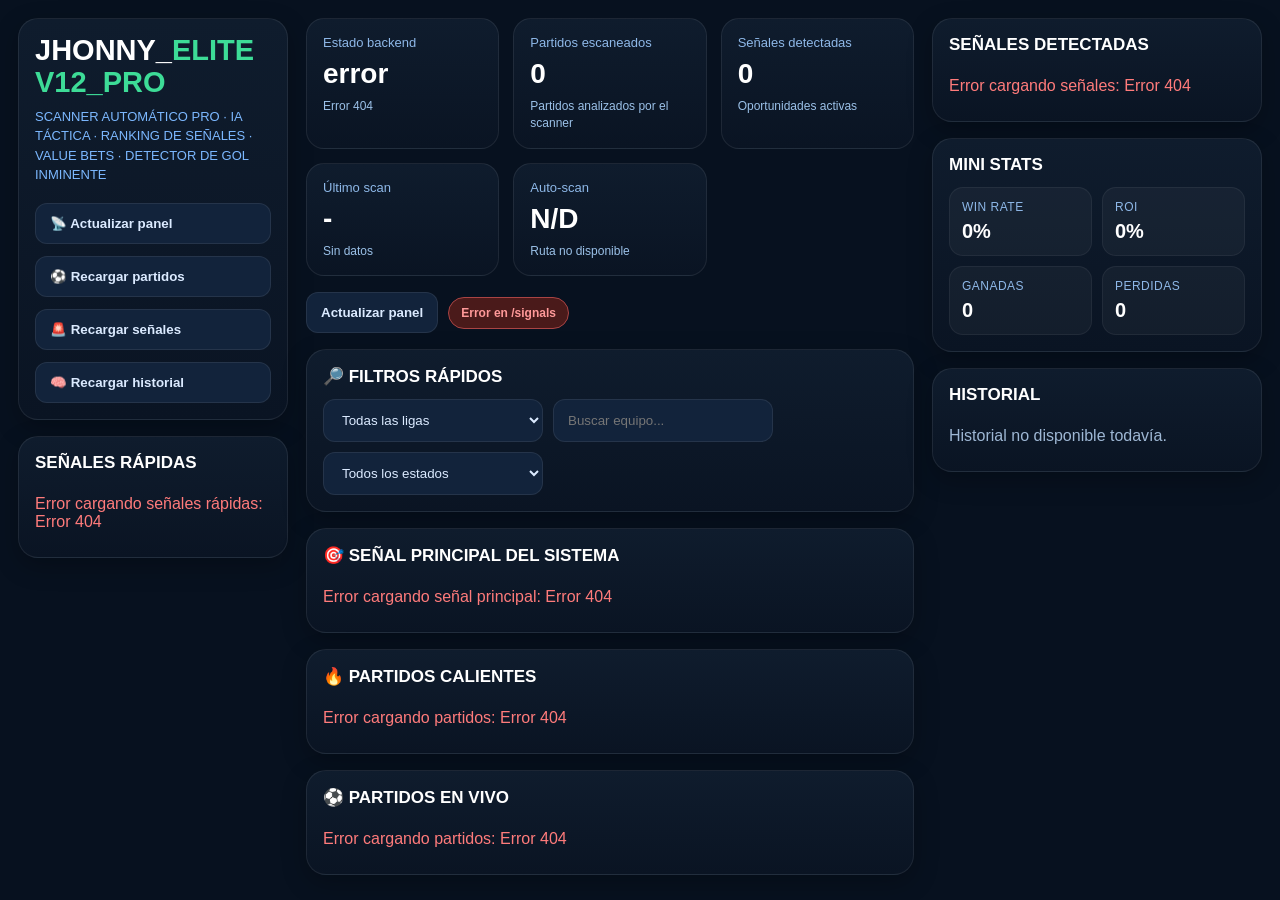
==== commit 48f36fe0: "Update index.html" ====
--- a/static/index.html
+++ b/static/index.html
@@ -3,7 +3,7 @@
 <head>
   <meta charset="UTF-8" />
   <meta name="viewport" content="width=device-width, initial-scale=1.0" />
-  <title>JHONNY_ELITE V11</title>
+  <title>JHONNY_ELITE V12_PRO</title>
   <style>
     * {
       box-sizing: border-box;
@@ -556,9 +556,8 @@
   <div class="page">
     <aside class="leftbar">
       <div class="card">
-        <div class="logo">JHONNY_<span>ELITE V11</span></div>
-        <div class="subtitle">SCANNER AUTOMÁTICO · IA TÁCTICA · VALUE BETS · DETECTOR DE GOL INMINENTE</div>
-
+        <div class="logo">JHONNY_<span>ELITE V12_PRO</span></div>
+       <div class="subtitle">SCANNER AUTOMÁTICO PRO · IA TÁCTICA · RANKING DE SEÑALES · VALUE BETS · DETECTOR DE GOL INMINENTE</div>
         <div class="menu">
           <button onclick="cargarTodo()">📡 Actualizar panel</button>
           <button onclick="cargarScan()">⚽ Recargar partidos</button>
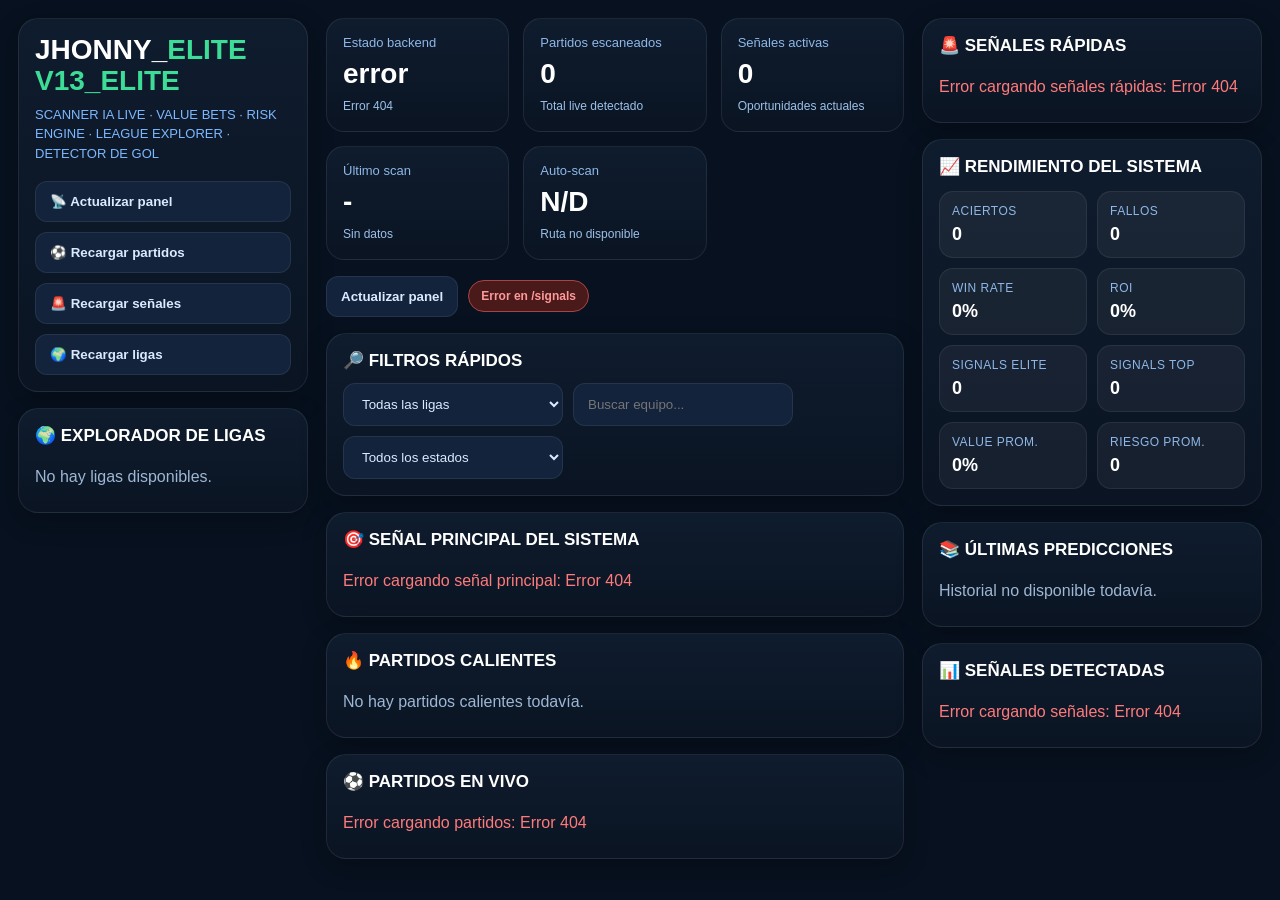
==== commit 17bd01f3: "Update index.html" ====
--- a/static/index.html
+++ b/static/index.html
@@ -3,7 +3,7 @@
 <head>
   <meta charset="UTF-8" />
   <meta name="viewport" content="width=device-width, initial-scale=1.0" />
-  <title>JHONNY_ELITE V12_PRO</title>
+  <title>JHONNY_ELITE V13_ELITE</title>
   <style>
     * {
       box-sizing: border-box;
@@ -25,7 +25,6 @@
       --yellow: #ffd66e;
       --red: #ff8d8d;
       --soft: rgba(255,255,255,0.04);
-      --soft-2: rgba(255,255,255,0.06);
     }
 
     body {
@@ -36,7 +35,7 @@
 
     .page {
       display: grid;
-      grid-template-columns: 290px 1fr 360px;
+      grid-template-columns: 310px 1fr 390px;
       gap: 18px;
       min-height: 100vh;
       padding: 18px;
@@ -55,7 +54,7 @@
     }
 
     .logo {
-      font-size: 29px;
+      font-size: 28px;
       font-weight: 800;
       color: #fff;
       margin-bottom: 8px;
@@ -75,7 +74,7 @@
     .menu {
       display: flex;
       flex-direction: column;
-      gap: 12px;
+      gap: 10px;
       margin-top: 18px;
     }
 
@@ -95,7 +94,8 @@
 
     .menu button:hover,
     .toolbar button:hover,
-    .refresh-btn:hover {
+    .refresh-btn:hover,
+    .league-item:hover {
       background: #18304f;
     }
 
@@ -118,7 +118,7 @@
       border: 1px solid var(--border);
       border-radius: 18px;
       padding: 16px;
-      min-height: 110px;
+      min-height: 112px;
     }
 
     .metric-title {
@@ -187,6 +187,84 @@
       outline: none;
     }
 
+    .league-nav {
+      display: flex;
+      flex-direction: column;
+      gap: 12px;
+      max-height: 700px;
+      overflow-y: auto;
+      padding-right: 4px;
+    }
+
+    .league-region {
+      background: rgba(255,255,255,0.03);
+      border: 1px solid rgba(255,255,255,0.05);
+      border-radius: 16px;
+      padding: 12px;
+    }
+
+    .league-region-title {
+      font-size: 14px;
+      font-weight: 800;
+      color: #fff;
+      margin-bottom: 10px;
+    }
+
+    .league-list {
+      display: flex;
+      flex-direction: column;
+      gap: 8px;
+    }
+
+    .league-item {
+      background: #12233b;
+      color: #dbeaff;
+      border: 1px solid rgba(255,255,255,0.06);
+      border-radius: 12px;
+      padding: 10px 12px;
+      cursor: pointer;
+      transition: 0.2s;
+    }
+
+    .league-item-top {
+      display: flex;
+      justify-content: space-between;
+      gap: 10px;
+      align-items: center;
+    }
+
+    .league-item-title {
+      font-size: 13px;
+      font-weight: bold;
+      color: #fff;
+      line-height: 1.35;
+    }
+
+    .league-item-country {
+      font-size: 11px;
+      color: #8eb8e8;
+      margin-top: 4px;
+    }
+
+    .league-item-stats {
+      font-size: 11px;
+      color: #b8d6f5;
+      margin-top: 6px;
+      line-height: 1.4;
+    }
+
+    .counter-pill {
+      display: inline-block;
+      background: rgba(255,255,255,0.08);
+      border: 1px solid rgba(255,255,255,0.08);
+      color: #fff;
+      border-radius: 999px;
+      padding: 4px 8px;
+      font-size: 11px;
+      font-weight: bold;
+      white-space: nowrap;
+    }
+
     .hero-signal {
       background: linear-gradient(180deg, #132842, #0b1828);
       border: 1px solid rgba(82,168,255,0.28);
@@ -195,12 +273,16 @@
       box-shadow: 0 0 0 1px rgba(82,168,255,0.06), 0 12px 26px rgba(0,0,0,0.25);
     }
 
-    .hero-top {
+    .hero-top,
+    .signal-head,
+    .hot-head,
+    .match-head {
       display: flex;
       justify-content: space-between;
       align-items: flex-start;
-      gap: 14px;
-      margin-bottom: 14px;
+      gap: 12px;
+      margin-bottom: 12px;
+      flex-wrap: wrap;
     }
 
     .hero-title-wrap {
@@ -216,34 +298,44 @@
       margin-bottom: 8px;
     }
 
-    .hero-sub {
-      font-size: 14px;
+    .hero-sub,
+    .signal-sub,
+    .mini-signal-sub,
+    .history-sub,
+    .reason-box,
+    .signal-reason,
+    .hot-sub {
+      font-size: 13px;
       color: #d7e8ff;
       line-height: 1.5;
     }
 
-    .hero-value {
-      font-size: 36px;
+    .hero-value,
+    .signal-value {
+      font-size: 34px;
       font-weight: 900;
       color: var(--green);
       white-space: nowrap;
     }
 
-    .hero-grid {
+    .hero-grid,
+    .stats-grid {
       display: grid;
       grid-template-columns: 1fr 1fr 1fr;
       gap: 10px;
       margin-top: 14px;
     }
 
-    .hero-box {
+    .hero-box,
+    .stats-box {
       background: rgba(255,255,255,0.05);
       border: 1px solid rgba(255,255,255,0.07);
       border-radius: 14px;
       padding: 12px;
     }
 
-    .hero-box-title {
+    .hero-box-title,
+    .stats-box-title {
       font-size: 12px;
       color: #8eb8e8;
       margin-bottom: 6px;
@@ -251,9 +343,10 @@
       letter-spacing: 0.04em;
     }
 
-    .hero-box-value {
+    .hero-box-value,
+    .stats-box-value {
       font-size: 18px;
-      font-weight: 700;
+      font-weight: 800;
       color: #fff;
     }
 
@@ -328,6 +421,49 @@
       border-color: #5f5f5f;
     }
 
+    .rank-elite {
+      background: linear-gradient(180deg, #5a3b10, #2f1f08);
+      color: #ffd66e;
+      border-color: #d6a63a;
+    }
+
+    .rank-top {
+      background: linear-gradient(180deg, #173257, #0d1f36);
+      color: #8fd0ff;
+      border-color: #3c7eb8;
+    }
+
+    .rank-alta {
+      background: linear-gradient(180deg, #18351f, #102515);
+      color: #8ff0b3;
+      border-color: #2f8a57;
+    }
+
+    .rank-normal {
+      background: linear-gradient(180deg, #2c2c2c, #1d1d1d);
+      color: #d0d0d0;
+      border-color: #5d5d5d;
+    }
+
+    .risk-apto {
+      background: #10351f;
+      color: #7dffb0;
+      border-color: #2f8a57;
+    }
+
+    .risk-medio {
+      background: #4a4410;
+      color: #ffe670;
+      border-color: #a39a2e;
+    }
+
+    .risk-alto,
+    .risk-no-apostar {
+      background: #4a1010;
+      color: #ff8d8d;
+      border-color: #a33a3a;
+    }
+
     .signal-meta,
     .match-meta {
       display: flex;
@@ -357,17 +493,6 @@
       padding: 14px;
     }
 
-    .hot-head,
-    .signal-head,
-    .match-head {
-      display: flex;
-      justify-content: space-between;
-      align-items: flex-start;
-      gap: 10px;
-      margin-bottom: 10px;
-      flex-wrap: wrap;
-    }
-
     .league,
     .match-league {
       color: #7cc4ff;
@@ -388,55 +513,11 @@
       color: var(--yellow);
     }
 
-    .signal-sub,
-    .mini-signal-sub,
-    .history-sub,
-    .reason-box,
-    .signal-reason {
-      font-size: 13px;
-      color: #d7e8ff;
-      line-height: 1.5;
-    }
-
-    .signal-value {
-      font-size: 26px;
-      font-weight: 800;
-      color: var(--green);
-      white-space: nowrap;
-    }
-
     .mini-signal-title,
     .history-title {
       font-size: 14px;
       font-weight: bold;
       margin-bottom: 8px;
-    }
-
-    .stats-grid {
-      display: grid;
-      grid-template-columns: 1fr 1fr;
-      gap: 10px;
-    }
-
-    .stats-box {
-      background: var(--soft);
-      border: 1px solid rgba(255,255,255,0.06);
-      border-radius: 14px;
-      padding: 12px;
-    }
-
-    .stats-box-title {
-      font-size: 12px;
-      color: #8eb8e8;
-      margin-bottom: 6px;
-      text-transform: uppercase;
-      letter-spacing: 0.04em;
-    }
-
-    .stats-box-value {
-      font-size: 20px;
-      font-weight: 800;
-      color: #fff;
     }
 
     .match-card {
@@ -499,16 +580,17 @@
       margin-top: 16px;
     }
 
-    @media (max-width: 1450px) {
+    @media (max-width: 1500px) {
       .page {
-        grid-template-columns: 270px 1fr 330px;
+        grid-template-columns: 290px 1fr 340px;
       }
 
       .topbar {
         grid-template-columns: repeat(3, 1fr);
       }
 
-      .hero-grid {
+      .hero-grid,
+      .stats-grid {
         grid-template-columns: 1fr 1fr;
       }
     }
@@ -523,7 +605,7 @@
       }
     }
 
-    @media (max-width: 750px) {
+    @media (max-width: 760px) {
       .topbar,
       .hero-grid,
       .stats-grid {
@@ -556,20 +638,21 @@
   <div class="page">
     <aside class="leftbar">
       <div class="card">
-        <div class="logo">JHONNY_<span>ELITE V12_PRO</span></div>
-       <div class="subtitle">SCANNER AUTOMÁTICO PRO · IA TÁCTICA · RANKING DE SEÑALES · VALUE BETS · DETECTOR DE GOL INMINENTE</div>
+        <div class="logo">JHONNY_<span>ELITE V13_ELITE</span></div>
+        <div class="subtitle">SCANNER IA LIVE · VALUE BETS · RISK ENGINE · LEAGUE EXPLORER · DETECTOR DE GOL</div>
+
         <div class="menu">
           <button onclick="cargarTodo()">📡 Actualizar panel</button>
           <button onclick="cargarScan()">⚽ Recargar partidos</button>
           <button onclick="cargarSignals()">🚨 Recargar señales</button>
-          <button onclick="cargarHistory()">🧠 Recargar historial</button>
+          <button onclick="cargarLeagueExplorer()">🌍 Recargar ligas</button>
         </div>
       </div>
 
       <div class="card">
-        <div class="section-title">SEÑALES RÁPIDAS</div>
-        <div id="miniSignalList" class="mini-signal-list">
-          <div class="empty">Cargando señales rápidas...</div>
+        <div class="section-title">🌍 EXPLORADOR DE LIGAS</div>
+        <div id="leagueExplorer" class="league-nav">
+          <div class="empty">Cargando ligas...</div>
         </div>
       </div>
     </aside>
@@ -585,13 +668,13 @@
         <div class="metric-card">
           <div class="metric-title">Partidos escaneados</div>
           <div id="totalMatches" class="metric-value">0</div>
-          <div class="metric-sub">Partidos analizados por el scanner</div>
+          <div class="metric-sub">Total live detectado</div>
         </div>
 
         <div class="metric-card">
-          <div class="metric-title">Señales detectadas</div>
+          <div class="metric-title">Señales activas</div>
           <div id="totalSignals" class="metric-value">0</div>
-          <div class="metric-sub">Oportunidades activas</div>
+          <div class="metric-sub">Oportunidades actuales</div>
         </div>
 
         <div class="metric-card">
@@ -614,7 +697,6 @@
 
       <div class="card">
         <div class="section-title">🔎 FILTROS RÁPIDOS</div>
-
         <div class="filters-row">
           <select id="ligaFiltro" class="filter-control" onchange="aplicarFiltros()">
             <option value="ALL">Todas las ligas</option>
@@ -663,23 +745,30 @@
 
     <aside class="rightbar">
       <div class="card">
-        <div class="section-title">SEÑALES DETECTADAS</div>
-        <div id="signalList" class="signal-list">
-          <div class="empty">Cargando señales...</div>
+        <div class="section-title">🚨 SEÑALES RÁPIDAS</div>
+        <div id="miniSignalList" class="mini-signal-list">
+          <div class="empty">Cargando señales rápidas...</div>
         </div>
       </div>
 
       <div class="card">
-        <div class="section-title">MINI STATS</div>
+        <div class="section-title">📈 RENDIMIENTO DEL SISTEMA</div>
         <div id="miniStats" class="stats-grid">
           <div class="empty">Cargando estadísticas...</div>
         </div>
       </div>
 
       <div class="card">
-        <div class="section-title">HISTORIAL</div>
+        <div class="section-title">📚 ÚLTIMAS PREDICCIONES</div>
         <div id="historyList" class="history-list">
           <div class="empty">Cargando historial...</div>
+        </div>
+      </div>
+
+      <div class="card">
+        <div class="section-title">📊 SEÑALES DETECTADAS</div>
+        <div id="signalList" class="signal-list">
+          <div class="empty">Cargando señales...</div>
         </div>
       </div>
     </aside>
@@ -690,6 +779,8 @@
     let autoRefreshInterval = null;
     let cachePartidos = [];
     let cacheSignals = [];
+    let cacheHotMatches = [];
+    let cacheLeagueExplorer = {};
     let ligaSeleccionada = "ALL";
     let equipoBuscado = "";
     let estadoSeleccionado = "ALL";
@@ -745,11 +836,7 @@
       const local = p.local || p.equipo_local || p.home || "Local";
       const visitante = p.visitante || p.equipo_visitante || p.away || "Visitante";
       const liga = p.liga || p.torneo || p.league || "Liga desconocida";
-      const pais = p.pais || p.country || "País desconocido";
-      const score = String(p.score || `${p.marcador_local ?? 0}-${p.marcador_visitante ?? 0}`);
-      const partes = score.replace(/–/g, "-").split("-");
-      const marcador_local = Number((partes[0] || "0").trim()) || 0;
-      const marcador_visitante = Number((partes[1] || "0").trim()) || 0;
+      const pais = p.pais || p.country || "Otros";
 
       return {
         id: p.id ?? `${local}-${visitante}`,
@@ -759,14 +846,17 @@
         pais,
         minuto: Number(p.minuto ?? p.minute ?? 0) || 0,
         estado_partido: p.estado_partido || p.estado || "EN_JUEGO",
-        marcador_local,
-        marcador_visitante,
-        score: `${marcador_local}-${marcador_visitante}`,
+        marcador_local: Number(p.marcador_local ?? 0) || 0,
+        marcador_visitante: Number(p.marcador_visitante ?? 0) || 0,
+        score: `${Number(p.marcador_local ?? 0) || 0}-${Number(p.marcador_visitante ?? 0) || 0}`,
         xG: Number(p.xG ?? p.xg ?? 0) || 0,
         momentum: p.momentum || "MEDIO",
         goal_predictor: p.goal_predictor || {},
         goal_pressure: p.goal_pressure || {},
-        chaos: p.chaos || {}
+        chaos: p.chaos || {},
+        shots: Number(p.shots ?? 0) || 0,
+        shots_on_target: Number(p.shots_on_target ?? 0) || 0,
+        dangerous_attacks: Number(p.dangerous_attacks ?? 0) || 0
       };
     }
 
@@ -776,7 +866,7 @@
         home: s.home || "Local",
         away: s.away || "Visitante",
         league: s.league || "Liga desconocida",
-        country: s.country || "País desconocido",
+        country: s.country || "Otros",
         minute: Number(s.minute ?? s.minuto ?? 0) || 0,
         score: s.score || "0-0",
         market: s.market || s.mercado || "",
@@ -788,12 +878,15 @@
         confidence: Number(s.confidence ?? s.confianza ?? 0) || 0,
         reason: s.reason || s.razon || "Señal generada por el sistema",
         tier: s.tier || "NORMAL",
+
         estado_partido: s.estado_partido || {},
         gol_inminente: s.gol_inminente || {},
         signal_status: s.signal_status || "OPEN",
+
         goal_prob_5: Number(s.goal_prob_5 ?? 0) || 0,
         goal_prob_10: Number(s.goal_prob_10 ?? 0) || 0,
         goal_prob_15: Number(s.goal_prob_15 ?? 0) || 0,
+
         resultado_probable: s.resultado_probable || "N/A",
         ganador_probable: s.ganador_probable || "N/A",
         doble_oportunidad_probable: s.doble_oportunidad_probable || "N/A",
@@ -803,6 +896,25 @@
         confianza_prediccion: Number(s.confianza_prediccion ?? 0) || 0,
         recomendacion_final: s.recomendacion_final || "OBSERVAR",
         riesgo_operativo: s.riesgo_operativo || "MEDIO",
+
+        tactical_score: Number(s.tactical_score ?? 0) || 0,
+        goal_inminente_score: Number(s.goal_inminente_score ?? 0) || 0,
+        signal_score: Number(s.signal_score ?? 0) || 0,
+        signal_rank: s.signal_rank || "NORMAL",
+
+        prob_implicita_calculada: Number(s.prob_implicita_calculada ?? 0) || 0,
+        value_pct: Number(s.value_pct ?? 0) || 0,
+        edge_pct: Number(s.edge_pct ?? 0) || 0,
+        value_score: Number(s.value_score ?? 0) || 0,
+        value_categoria: s.value_categoria || "SIN_VALUE",
+        recomendacion_value: s.recomendacion_value || "NO_APOSTAR",
+        razon_value: s.razon_value || "Sin análisis de value",
+
+        risk_score: Number(s.risk_score ?? 0) || 0,
+        risk_level: s.risk_level || "APTO",
+        apto_para_entrar: !!s.apto_para_entrar,
+        motivos_riesgo: Array.isArray(s.motivos_riesgo) ? s.motivos_riesgo : [],
+
         all_signals: Array.isArray(s.all_signals) ? s.all_signals : []
       };
     }
@@ -811,12 +923,8 @@
       const c = Number(confidence || 0);
       const v = Number(value || 0);
 
-      if (c >= 90 && v >= 12) {
-        return { label: "🔥 PREMIUM", className: "signal-tier tier-premium" };
-      }
-      if (c >= 80 && v >= 6) {
-        return { label: "⚡ FUERTE", className: "signal-tier tier-fuerte" };
-      }
+      if (c >= 90 && v >= 12) return { label: "🔥 PREMIUM", className: "signal-tier tier-premium" };
+      if (c >= 80 && v >= 6) return { label: "⚡ FUERTE", className: "signal-tier tier-fuerte" };
       return { label: "📊 NORMAL", className: "signal-tier tier-normal" };
     }
 
@@ -831,12 +939,21 @@
       return "state-badge";
     }
 
-    function traducirGanadorProbable(valor) {
-      const v = String(valor || "").toUpperCase();
-      if (v === "LOCAL") return "Local";
-      if (v === "VISITANTE") return "Visitante";
-      if (v === "EMPATE") return "Empate";
-      return valor || "N/A";
+    function rankClass(rank) {
+      const r = String(rank || "").toUpperCase();
+      if (r === "ELITE") return "pill rank-elite";
+      if (r === "TOP") return "pill rank-top";
+      if (r === "ALTA") return "pill rank-alta";
+      return "pill rank-normal";
+    }
+
+    function riskClass(level) {
+      const r = String(level || "").toUpperCase();
+      if (r === "APTO") return "pill risk-apto";
+      if (r === "RIESGO_MEDIO") return "pill risk-medio";
+      if (r === "RIESGO_ALTO") return "pill risk-alto";
+      if (r === "NO_APOSTAR") return "pill risk-no-apostar";
+      return "pill";
     }
 
     function marketLabelDinamico(s) {
@@ -888,6 +1005,51 @@
       });
     }
 
+    function seleccionarLigaDesdeExplorer(liga) {
+      const select = document.getElementById("ligaFiltro");
+      if (!select) return;
+      select.value = liga;
+      aplicarFiltros();
+    }
+
+    function renderLeagueExplorer() {
+      const box = document.getElementById("leagueExplorer");
+      const data = cacheLeagueExplorer || {};
+
+      const regiones = Object.keys(data);
+      if (!regiones.length) {
+        box.innerHTML = `<div class="empty">No hay ligas disponibles.</div>`;
+        return;
+      }
+
+      box.innerHTML = regiones.map(region => {
+        const items = Array.isArray(data[region]) ? data[region] : [];
+        if (!items.length) return "";
+
+        return `
+          <div class="league-region">
+            <div class="league-region-title">${region}</div>
+            <div class="league-list">
+              ${items.map(item => `
+                <div class="league-item" onclick="seleccionarLigaDesdeExplorer('${String(item.league).replace(/'/g, "\\'")}')">
+                  <div class="league-item-top">
+                    <div>
+                      <div class="league-item-title">${item.league}</div>
+                      <div class="league-item-country">${item.country}</div>
+                    </div>
+                    <span class="counter-pill">${item.matches}</span>
+                  </div>
+                  <div class="league-item-stats">
+                    Señales: ${item.signals} · Elite: ${item.elite} · Top: ${item.top}
+                  </div>
+                </div>
+              `).join("")}
+            </div>
+          </div>
+        `;
+      }).join("");
+    }
+
     function renderHeroSignal() {
       const box = document.getElementById("heroSignal");
 
@@ -914,55 +1076,59 @@
               <div class="${tier.className}">${tier.label}</div>
               <div class="hero-market">${marketLabelDinamico(hero)}</div>
               <div class="hero-sub">
-                <strong>${hero.home} vs ${hero.away}</strong>
-                · Min ${hero.minute}
-                · Marcador ${hero.score}
+                <strong>${hero.home} vs ${hero.away}</strong><br>
+                ${hero.league} · ${hero.country} · Min ${hero.minute} · Marcador ${hero.score}
               </div>
             </div>
             <div class="hero-value">+${hero.value}%</div>
           </div>
 
           <div class="signal-meta">
+            <span class="${rankClass(hero.signal_rank)}">RANK ${hero.signal_rank}</span>
             <span class="pill">Cuota ${hero.odd}</span>
             <span class="pill">Confianza ${hero.confidence}%</span>
-            <span class="pill">Prob ${hero.prob}</span>
+            <span class="pill">Value ${hero.value_pct}%</span>
+            <span class="pill">${hero.value_categoria}</span>
+            <span class="${riskClass(hero.risk_level)}">${hero.risk_level}</span>
             <span class="${estadoClass(estado)}">${estado}</span>
           </div>
 
           <div class="hero-grid">
             <div class="hero-box">
-              <div class="hero-box-title">Recomendación</div>
-              <div class="hero-box-value">${hero.recomendacion_final || "OBSERVAR"}</div>
+              <div class="hero-box-title">Signal score</div>
+              <div class="hero-box-value">${hero.signal_score}</div>
             </div>
 
             <div class="hero-box">
-              <div class="hero-box-title">Riesgo</div>
-              <div class="hero-box-value">${hero.riesgo_operativo || "MEDIO"}</div>
+              <div class="hero-box-title">Tactical score</div>
+              <div class="hero-box-value">${hero.tactical_score}</div>
             </div>
 
             <div class="hero-box">
-              <div class="hero-box-title">Resultado probable</div>
-              <div class="hero-box-value">${hero.resultado_probable || "N/A"}</div>
+              <div class="hero-box-title">Goal score</div>
+              <div class="hero-box-value">${hero.goal_inminente_score}</div>
             </div>
 
             <div class="hero-box">
-              <div class="hero-box-title">Ganador probable</div>
-              <div class="hero-box-value">${traducirGanadorProbable(hero.ganador_probable)}</div>
+              <div class="hero-box-title">Value score</div>
+              <div class="hero-box-value">${hero.value_score}</div>
             </div>
 
             <div class="hero-box">
-              <div class="hero-box-title">Over / Under</div>
-              <div class="hero-box-value">${hero.over_under_probable || "N/A"}</div>
+              <div class="hero-box-title">Risk score</div>
+              <div class="hero-box-value">${hero.risk_score}</div>
             </div>
 
             <div class="hero-box">
-              <div class="hero-box-title">Gol inminente</div>
-              <div class="hero-box-value">${hero.gol_inminente?.gol_inminente ? "SÍ" : "NO"}</div>
+              <div class="hero-box-title">Value engine</div>
+              <div class="hero-box-value">${hero.recomendacion_value || "NO_APOSTAR"}</div>
             </div>
           </div>
 
           <div class="hero-reason">
-            <strong>Motivo táctico:</strong> ${hero.reason || "Señal generada por el sistema"}
+            <strong>Motivo táctico:</strong> ${hero.reason || "Señal generada por el sistema"}<br>
+            <strong>Motivo value:</strong> ${hero.razon_value || "Sin análisis de value"}<br>
+            <strong>Riesgo:</strong> ${(hero.motivos_riesgo || []).join(" · ") || "Sin alertas relevantes"}
           </div>
         </div>
       `;
@@ -976,17 +1142,20 @@
         return;
       }
 
-      box.innerHTML = cacheSignals.slice(0, 4).map(s => {
+      box.innerHTML = cacheSignals.slice(0, 6).map(s => {
         const tier = getSignalTier(s.confidence, s.value);
         return `
           <div class="mini-signal">
             <div class="mini-signal-title">
               <span class="${tier.className}">${tier.label}</span>
+              <span class="${rankClass(s.signal_rank)}" style="margin-left:6px;">${s.signal_rank}</span>
             </div>
             <div class="mini-signal-sub"><strong>${s.home} vs ${s.away}</strong></div>
+            <div class="mini-signal-sub">${s.league} · ${s.country}</div>
             <div class="mini-signal-sub">${marketLabelDinamico(s)}</div>
             <div class="mini-signal-sub">Min ${s.minute} · Marcador ${s.score}</div>
-            <div class="mini-signal-sub">Cuota ${s.odd} · Value <span class="${s.value >= 15 ? 'green' : s.value >= 8 ? 'yellow' : ''}">+${s.value}%</span></div>
+            <div class="mini-signal-sub">Signal ${s.signal_score} · Tactical ${s.tactical_score}</div>
+            <div class="mini-signal-sub">Value ${s.value_pct}% · ${s.value_categoria}</div>
           </div>
         `;
       }).join("");
@@ -1000,7 +1169,7 @@
         return;
       }
 
-      contenedor.innerHTML = cacheSignals.slice(0, 6).map(s => {
+      contenedor.innerHTML = cacheSignals.slice(0, 8).map(s => {
         const tier = getSignalTier(s.confidence, s.value);
         const estado = s.estado_partido?.estado || "SIN DATO";
 
@@ -1015,19 +1184,27 @@
             </div>
 
             <div class="signal-sub">
-              <strong>${s.home} vs ${s.away}</strong>
-              · Min ${s.minute}
-              · Marcador ${s.score}
+              <strong>${s.home} vs ${s.away}</strong><br>
+              ${s.league} · ${s.country} · Min ${s.minute} · Marcador ${s.score}
             </div>
 
             <div class="signal-meta">
-              <span class="pill">Cuota ${s.odd}</span>
-              <span class="pill">Confianza ${s.confidence}%</span>
-              <span class="pill">${s.league}</span>
+              <span class="${rankClass(s.signal_rank)}">${s.signal_rank}</span>
+              <span class="pill">Signal ${s.signal_score}</span>
+              <span class="pill">Tactical ${s.tactical_score}</span>
+              <span class="pill">Goal ${s.goal_inminente_score}</span>
+              <span class="pill">Value ${s.value_pct}%</span>
+              <span class="pill">${s.value_categoria}</span>
+              <span class="${riskClass(s.risk_level)}">${s.risk_level}</span>
               <span class="${estadoClass(estado)}">${estado}</span>
             </div>
 
-            <div class="signal-reason">${s.reason || "Señal generada por el sistema"}</div>
+            <div class="signal-reason">
+              <strong>Táctico:</strong> ${s.reason || "Señal generada por el sistema"}<br>
+              <strong>Value:</strong> ${s.razon_value || "Sin análisis de value"}<br>
+              <strong>Riesgo:</strong> ${(s.motivos_riesgo || []).join(" · ") || "Sin alertas"}<br>
+              <strong>Recomendación:</strong> ${s.recomendacion_value || "NO_APOSTAR"}
+            </div>
           </div>
         `;
       }).join("");
@@ -1035,32 +1212,37 @@
 
     function renderHotMatches() {
       const box = document.getElementById("hotMatches");
-      const partidos = filtrarPartidos(cachePartidos);
+      const partidos = cacheHotMatches.length ? cacheHotMatches : filtrarPartidos(cachePartidos);
 
       if (!partidos.length) {
         box.innerHTML = `<div class="empty">No hay partidos calientes todavía.</div>`;
         return;
       }
 
-      const top = partidos.slice(0, 3);
-
-      box.innerHTML = top.map(p => {
-        const signal = getSignalForMatch(p.id);
+      box.innerHTML = partidos.slice(0, 6).map(p => {
+        const partido = normalizarPartido(p);
+        const signal = getSignalForMatch(partido.id);
         const estado = signal?.estado_partido?.estado || "SIN DATO";
 
         return `
           <div class="hot-card">
             <div class="hot-head">
-              <div class="league">${p.liga} · ${p.pais}</div>
+              <div>
+                <div class="league">${partido.liga} · ${partido.pais}</div>
+                <div class="hot-title">${partido.local} vs ${partido.visitante}</div>
+              </div>
               <span class="${estadoClass(estado)}">${estado}</span>
             </div>
 
-            <div class="hot-title">${p.local} vs ${p.visitante}</div>
+            <div class="hot-sub">
+              Min ${partido.minuto} · Marcador ${partido.score} · Momentum ${partido.momentum}
+            </div>
 
             <div class="signal-meta">
-              <span class="pill">Min ${p.minuto}</span>
-              <span class="pill">Marcador ${p.score}</span>
-              <span class="pill">Momentum ${p.momentum}</span>
+              ${signal ? `<span class="${rankClass(signal.signal_rank)}">${signal.signal_rank}</span>` : ""}
+              ${signal ? `<span class="pill">Signal ${signal.signal_score}</span>` : ""}
+              ${signal ? `<span class="pill">Value ${signal.value_pct}%</span>` : ""}
+              ${signal ? `<span class="${riskClass(signal.risk_level)}">${signal.risk_level}</span>` : ""}
             </div>
 
             <div class="reason-box">
@@ -1111,8 +1293,11 @@
             ${signal ? `
               <div class="signal-reason" style="margin-top:12px;">
                 <strong>Señal:</strong> ${marketLabelDinamico(signal)}<br>
-                <strong>Motivo:</strong> ${signal.reason || "Señal generada por el sistema"}<br>
-                <strong>Recomendación:</strong> ${signal.recomendacion_final || "OBSERVAR"}
+                <strong>Rank:</strong> ${signal.signal_rank}<br>
+                <strong>Signal score:</strong> ${signal.signal_score}<br>
+                <strong>Value:</strong> ${signal.razon_value || "Sin análisis de value"}<br>
+                <strong>Riesgo:</strong> ${(signal.motivos_riesgo || []).join(" · ") || "Sin alertas"}<br>
+                <strong>Recomendación:</strong> ${signal.recomendacion_value || "NO_APOSTAR"}
               </div>
             ` : ""}
           </div>
@@ -1193,6 +1378,28 @@
       }
     }
 
+    async function cargarHotMatches() {
+      const data = await safeFetchJSON("/hot-matches", null);
+      if (!data) {
+        cacheHotMatches = [];
+        renderHotMatches();
+        return;
+      }
+      cacheHotMatches = Array.isArray(data.hot_matches) ? data.hot_matches : [];
+      renderHotMatches();
+    }
+
+    async function cargarLeagueExplorer() {
+      const data = await safeFetchJSON("/league-explorer", null);
+      if (!data) {
+        cacheLeagueExplorer = {};
+        renderLeagueExplorer();
+        return;
+      }
+      cacheLeagueExplorer = data.league_explorer || {};
+      renderLeagueExplorer();
+    }
+
     async function cargarHistory() {
       const contenedor = document.getElementById("historyList");
       const statsBox = document.getElementById("miniStats");
@@ -1207,7 +1414,12 @@
           ganadas: 0,
           perdidas: 0,
           win_rate: 0,
-          roi_percent: 0
+          roi_percent: 0,
+          signals_elite: 0,
+          signals_top: 0,
+          confianza_promedio: 0,
+          value_promedio: 0,
+          riesgo_medio: 0
         });
 
         const history = Array.isArray(historyRes) ? historyRes : (historyRes?.data || []);
@@ -1218,6 +1430,7 @@
           contenedor.innerHTML = history.slice(-8).reverse().map(h => `
             <div class="history-item">
               <div class="history-title">${h.home || "Local"} vs ${h.away || "Visitante"}</div>
+              <div class="history-sub">${h.league || "-"} · ${h.country || "-"}</div>
               <div class="history-sub">Mercado: ${h.market || "-"}</div>
               <div class="history-sub">Min ${h.minute ?? 0} · Cuota ${h.odd ?? "-"} · Value ${h.value ?? "-"}%</div>
               <div class="history-sub">Estado: ${h.estado_resultado || "pendiente"}</div>
@@ -1227,6 +1440,14 @@
 
         statsBox.innerHTML = `
           <div class="stats-box">
+            <div class="stats-box-title">Aciertos</div>
+            <div class="stats-box-value">${stats?.ganadas ?? 0}</div>
+          </div>
+          <div class="stats-box">
+            <div class="stats-box-title">Fallos</div>
+            <div class="stats-box-value">${stats?.perdidas ?? 0}</div>
+          </div>
+          <div class="stats-box">
             <div class="stats-box-title">Win Rate</div>
             <div class="stats-box-value">${stats?.win_rate ?? 0}%</div>
           </div>
@@ -1235,12 +1456,20 @@
             <div class="stats-box-value">${stats?.roi_percent ?? 0}%</div>
           </div>
           <div class="stats-box">
-            <div class="stats-box-title">Ganadas</div>
-            <div class="stats-box-value">${stats?.ganadas ?? 0}</div>
+            <div class="stats-box-title">Signals Elite</div>
+            <div class="stats-box-value">${stats?.signals_elite ?? 0}</div>
           </div>
           <div class="stats-box">
-            <div class="stats-box-title">Perdidas</div>
-            <div class="stats-box-value">${stats?.perdidas ?? 0}</div>
+            <div class="stats-box-title">Signals Top</div>
+            <div class="stats-box-value">${stats?.signals_top ?? 0}</div>
+          </div>
+          <div class="stats-box">
+            <div class="stats-box-title">Value Prom.</div>
+            <div class="stats-box-value">${stats?.value_promedio ?? 0}%</div>
+          </div>
+          <div class="stats-box">
+            <div class="stats-box-title">Riesgo Prom.</div>
+            <div class="stats-box-value">${stats?.riesgo_medio ?? 0}</div>
           </div>
         `;
       } catch (err) {
@@ -1259,6 +1488,8 @@
       await cargarAutoScan();
       await cargarScan();
       await cargarSignals();
+      await cargarHotMatches();
+      await cargarLeagueExplorer();
       await cargarHistory();
     }
 
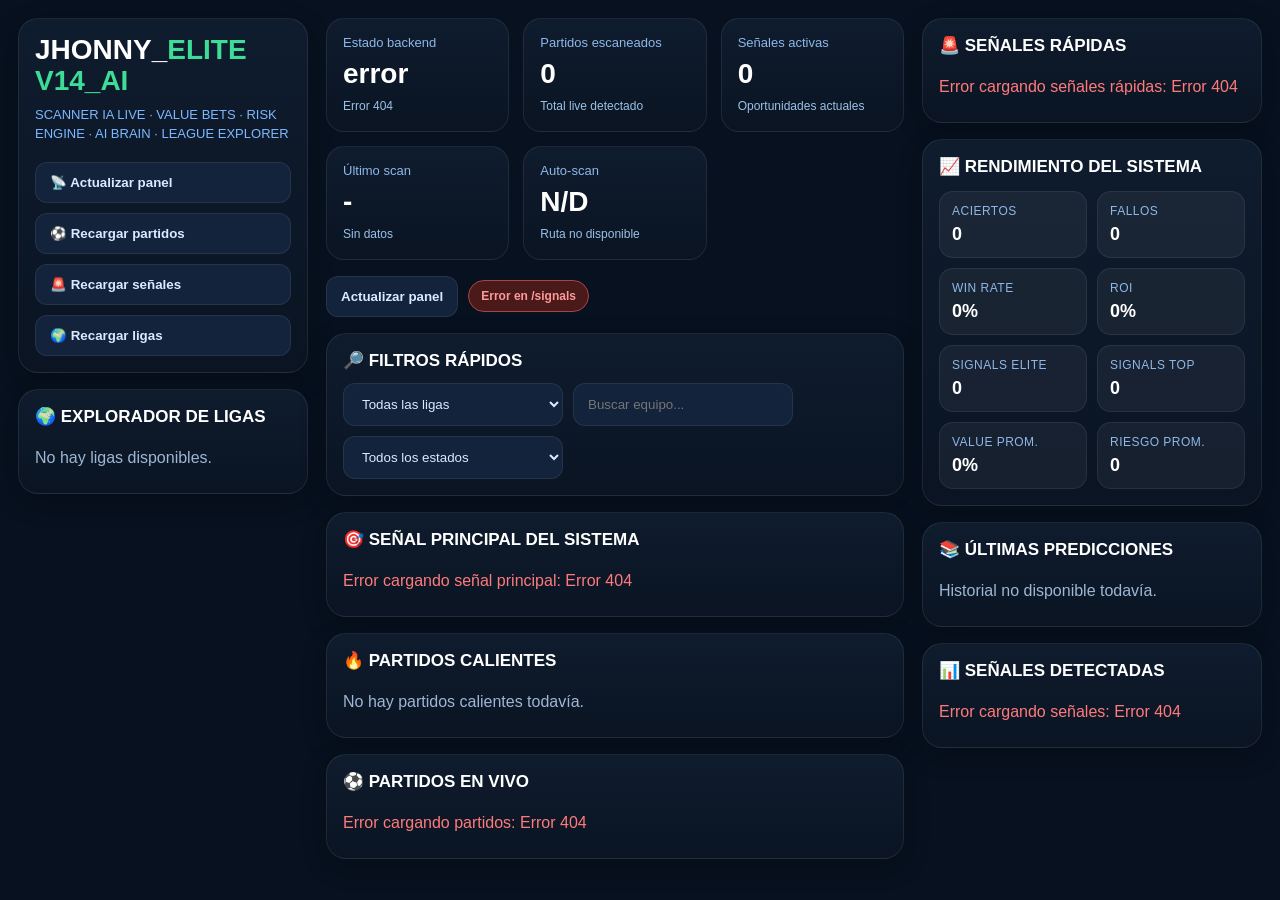
==== commit dd691f23: "Update index.html" ====
--- a/static/index.html
+++ b/static/index.html
@@ -3,7 +3,7 @@
 <head>
   <meta charset="UTF-8" />
   <meta name="viewport" content="width=device-width, initial-scale=1.0" />
-  <title>JHONNY_ELITE V13_ELITE</title>
+  <title>JHONNY_ELITE V14_AI</title>
   <style>
     * {
       box-sizing: border-box;
@@ -14,13 +14,10 @@
     :root {
       --bg: #07111f;
       --panel: #0b1728;
-      --panel-2: #0f1d30;
       --card: linear-gradient(180deg, #0f1c2d, #0a1423);
-      --card-2: linear-gradient(180deg, #13253a, #0c1828);
       --border: rgba(255,255,255,0.08);
       --text: #eaf6ff;
       --muted: #8eb8e8;
-      --blue: #52a8ff;
       --green: #65ff9b;
       --yellow: #ffd66e;
       --red: #ff8d8d;
@@ -464,6 +461,68 @@
       border-color: #a33a3a;
     }
 
+    .ai-control-real {
+      background: #0d3a29;
+      color: #84ffbe;
+      border-color: #2e8f65;
+    }
+
+    .ai-caos-util {
+      background: #173257;
+      color: #8fd0ff;
+      border-color: #3c7eb8;
+    }
+
+    .ai-presion-falsa,
+    .ai-partido-trampa {
+      background: #4a1010;
+      color: #ff9a9a;
+      border-color: #b84646;
+    }
+
+    .ai-cierre-tactico,
+    .ai-partido-muerto {
+      background: #4a4410;
+      color: #ffe670;
+      border-color: #a39a2e;
+    }
+
+    .ai-neutro {
+      background: #2c2c2c;
+      color: #d0d0d0;
+      border-color: #5d5d5d;
+    }
+
+    .ai-reco-fuerte {
+      background: linear-gradient(180deg, #5a3b10, #2f1f08);
+      color: #ffd66e;
+      border-color: #d6a63a;
+    }
+
+    .ai-reco-apostar {
+      background: #10351f;
+      color: #7dffb0;
+      border-color: #2f8a57;
+    }
+
+    .ai-reco-suave {
+      background: #173257;
+      color: #8fd0ff;
+      border-color: #3c7eb8;
+    }
+
+    .ai-reco-observar {
+      background: #4a4410;
+      color: #ffe670;
+      border-color: #a39a2e;
+    }
+
+    .ai-reco-no {
+      background: #4a1010;
+      color: #ff9a9a;
+      border-color: #b84646;
+    }
+
     .signal-meta,
     .match-meta {
       display: flex;
@@ -524,6 +583,77 @@
       background: linear-gradient(180deg, #0f1c2d, #0a1423);
     }
 
+    .match-card-pro {
+      background: linear-gradient(180deg, #132842, #0b1828);
+      border: 1px solid rgba(82,168,255,0.18);
+      border-radius: 22px;
+      padding: 16px;
+      box-shadow: 0 0 0 1px rgba(82,168,255,0.04), 0 10px 24px rgba(0,0,0,0.22);
+    }
+
+    .match-card-pro .match-head {
+      margin-bottom: 12px;
+    }
+
+    .match-topline {
+      display: flex;
+      justify-content: space-between;
+      align-items: center;
+      gap: 10px;
+      flex-wrap: wrap;
+      margin-bottom: 10px;
+    }
+
+    .match-league-pro {
+      font-size: 12px;
+      font-weight: 700;
+      color: #7cc4ff;
+    }
+
+    .match-ai-row {
+      display: flex;
+      gap: 8px;
+      flex-wrap: wrap;
+      margin-top: 12px;
+    }
+
+    .match-insight {
+      margin-top: 12px;
+      padding-top: 12px;
+      border-top: 1px solid rgba(255,255,255,0.06);
+      color: #c9ddf7;
+      font-size: 13px;
+      line-height: 1.5;
+    }
+
+    .match-stats-grid {
+      display: grid;
+      grid-template-columns: repeat(4, 1fr);
+      gap: 10px;
+      margin-top: 12px;
+    }
+
+    .match-stat-box {
+      background: rgba(255,255,255,0.05);
+      border: 1px solid rgba(255,255,255,0.06);
+      border-radius: 14px;
+      padding: 10px;
+    }
+
+    .match-stat-title {
+      font-size: 11px;
+      color: #8eb8e8;
+      margin-bottom: 4px;
+      text-transform: uppercase;
+      letter-spacing: 0.04em;
+    }
+
+    .match-stat-value {
+      font-size: 16px;
+      font-weight: 800;
+      color: #fff;
+    }
+
     .match-main {
       display: grid;
       grid-template-columns: 1fr 180px 1fr;
@@ -568,14 +698,6 @@
       color: #ff7b7b;
     }
 
-    .green {
-      color: var(--green);
-    }
-
-    .yellow {
-      color: var(--yellow);
-    }
-
     .section-spacer {
       margin-top: 16px;
     }
@@ -605,10 +727,17 @@
       }
     }
 
+    @media (max-width: 900px) {
+      .match-stats-grid {
+        grid-template-columns: 1fr 1fr;
+      }
+    }
+
     @media (max-width: 760px) {
       .topbar,
       .hero-grid,
-      .stats-grid {
+      .stats-grid,
+      .match-stats-grid {
         grid-template-columns: 1fr;
       }
 
@@ -638,8 +767,8 @@
   <div class="page">
     <aside class="leftbar">
       <div class="card">
-        <div class="logo">JHONNY_<span>ELITE V13_ELITE</span></div>
-        <div class="subtitle">SCANNER IA LIVE · VALUE BETS · RISK ENGINE · LEAGUE EXPLORER · DETECTOR DE GOL</div>
+        <div class="logo">JHONNY_<span>ELITE V14_AI</span></div>
+        <div class="subtitle">SCANNER IA LIVE · VALUE BETS · RISK ENGINE · AI BRAIN · LEAGUE EXPLORER</div>
 
         <div class="menu">
           <button onclick="cargarTodo()">📡 Actualizar panel</button>
@@ -781,9 +910,6 @@
     let cacheSignals = [];
     let cacheHotMatches = [];
     let cacheLeagueExplorer = {};
-    let ligaSeleccionada = "ALL";
-    let equipoBuscado = "";
-    let estadoSeleccionado = "ALL";
 
     function setStatus(texto, tipo = "ok") {
       const badge = document.getElementById("statusBadge");
@@ -878,15 +1004,12 @@
         confidence: Number(s.confidence ?? s.confianza ?? 0) || 0,
         reason: s.reason || s.razon || "Señal generada por el sistema",
         tier: s.tier || "NORMAL",
-
         estado_partido: s.estado_partido || {},
         gol_inminente: s.gol_inminente || {},
         signal_status: s.signal_status || "OPEN",
-
         goal_prob_5: Number(s.goal_prob_5 ?? 0) || 0,
         goal_prob_10: Number(s.goal_prob_10 ?? 0) || 0,
         goal_prob_15: Number(s.goal_prob_15 ?? 0) || 0,
-
         resultado_probable: s.resultado_probable || "N/A",
         ganador_probable: s.ganador_probable || "N/A",
         doble_oportunidad_probable: s.doble_oportunidad_probable || "N/A",
@@ -896,12 +1019,10 @@
         confianza_prediccion: Number(s.confianza_prediccion ?? 0) || 0,
         recomendacion_final: s.recomendacion_final || "OBSERVAR",
         riesgo_operativo: s.riesgo_operativo || "MEDIO",
-
         tactical_score: Number(s.tactical_score ?? 0) || 0,
         goal_inminente_score: Number(s.goal_inminente_score ?? 0) || 0,
         signal_score: Number(s.signal_score ?? 0) || 0,
         signal_rank: s.signal_rank || "NORMAL",
-
         prob_implicita_calculada: Number(s.prob_implicita_calculada ?? 0) || 0,
         value_pct: Number(s.value_pct ?? 0) || 0,
         edge_pct: Number(s.edge_pct ?? 0) || 0,
@@ -909,12 +1030,19 @@
         value_categoria: s.value_categoria || "SIN_VALUE",
         recomendacion_value: s.recomendacion_value || "NO_APOSTAR",
         razon_value: s.razon_value || "Sin análisis de value",
-
         risk_score: Number(s.risk_score ?? 0) || 0,
         risk_level: s.risk_level || "APTO",
         apto_para_entrar: !!s.apto_para_entrar,
         motivos_riesgo: Array.isArray(s.motivos_riesgo) ? s.motivos_riesgo : [],
-
+        ai_state: s.ai_state || "NEUTRO",
+        ai_score: Number(s.ai_score ?? 0) || 0,
+        ai_reason: s.ai_reason || "Sin lectura IA",
+        ai_fit: s.ai_fit || "NEUTRO",
+        ai_fit_reason: s.ai_fit_reason || "Sin ajuste IA",
+        ai_confidence_adjustment: Number(s.ai_confidence_adjustment ?? 0) || 0,
+        ai_confidence_final: Number(s.ai_confidence_final ?? 0) || 0,
+        ai_decision_score: Number(s.ai_decision_score ?? 0) || 0,
+        ai_recommendation: s.ai_recommendation || "OBSERVAR",
         all_signals: Array.isArray(s.all_signals) ? s.all_signals : []
       };
     }
@@ -922,7 +1050,6 @@
     function getSignalTier(confidence, value) {
       const c = Number(confidence || 0);
       const v = Number(value || 0);
-
       if (c >= 90 && v >= 12) return { label: "🔥 PREMIUM", className: "signal-tier tier-premium" };
       if (c >= 80 && v >= 6) return { label: "⚡ FUERTE", className: "signal-tier tier-fuerte" };
       return { label: "📊 NORMAL", className: "signal-tier tier-normal" };
@@ -956,6 +1083,26 @@
       return "pill";
     }
 
+    function aiStateClass(level) {
+      const r = String(level || "").toUpperCase();
+      if (r === "CONTROL_REAL") return "pill ai-control-real";
+      if (r === "CAOS_UTIL") return "pill ai-caos-util";
+      if (r === "PRESION_FALSA") return "pill ai-presion-falsa";
+      if (r === "PARTIDO_TRAMPA") return "pill ai-partido-trampa";
+      if (r === "CIERRE_TACTICO") return "pill ai-cierre-tactico";
+      if (r === "PARTIDO_MUERTO") return "pill ai-partido-muerto";
+      return "pill ai-neutro";
+    }
+
+    function aiRecoClass(level) {
+      const r = String(level || "").toUpperCase();
+      if (r === "APOSTAR_FUERTE") return "pill ai-reco-fuerte";
+      if (r === "APOSTAR") return "pill ai-reco-apostar";
+      if (r === "APOSTAR_SUAVE") return "pill ai-reco-suave";
+      if (r === "OBSERVAR") return "pill ai-reco-observar";
+      return "pill ai-reco-no";
+    }
+
     function marketLabelDinamico(s) {
       if (s.selection && String(s.selection).trim() !== "") return s.selection;
       if (s.market === "OVER_NEXT_15_DYNAMIC") return "Over próximos 15 min";
@@ -967,10 +1114,7 @@
     function poblarFiltroLigas(partidos) {
       const select = document.getElementById("ligaFiltro");
       const actual = select.value || "ALL";
-
-      const ligas = [...new Set(
-        partidos.map(p => String(p.liga || "").trim()).filter(Boolean)
-      )].sort((a, b) => a.localeCompare(b));
+      const ligas = [...new Set(partidos.map(p => String(p.liga || "").trim()).filter(Boolean))].sort((a, b) => a.localeCompare(b));
 
       select.innerHTML =
         `<option value="ALL">Todas las ligas</option>` +
@@ -985,22 +1129,16 @@
     }
 
     function filtrarPartidos(partidos) {
-      ligaSeleccionada = document.getElementById("ligaFiltro")?.value || "ALL";
-      equipoBuscado = (document.getElementById("equipoFiltro")?.value || "").toLowerCase().trim();
-      estadoSeleccionado = (document.getElementById("estadoFiltro")?.value || "ALL").toUpperCase();
+      const ligaSeleccionada = document.getElementById("ligaFiltro")?.value || "ALL";
+      const equipoBuscado = (document.getElementById("equipoFiltro")?.value || "").toLowerCase().trim();
+      const estadoSeleccionado = (document.getElementById("estadoFiltro")?.value || "ALL").toUpperCase();
 
       return partidos.filter(p => {
         const ligaOk = ligaSeleccionada === "ALL" || p.liga === ligaSeleccionada;
-
-        const equipoOk =
-          !equipoBuscado ||
-          p.local.toLowerCase().includes(equipoBuscado) ||
-          p.visitante.toLowerCase().includes(equipoBuscado);
-
+        const equipoOk = !equipoBuscado || p.local.toLowerCase().includes(equipoBuscado) || p.visitante.toLowerCase().includes(equipoBuscado);
         const signal = getSignalForMatch(p.id);
         const estado = String(signal?.estado_partido?.estado || "").toUpperCase();
         const estadoOk = estadoSeleccionado === "ALL" || estado === estadoSeleccionado;
-
         return ligaOk && equipoOk && estadoOk;
       });
     }
@@ -1015,8 +1153,8 @@
     function renderLeagueExplorer() {
       const box = document.getElementById("leagueExplorer");
       const data = cacheLeagueExplorer || {};
-
       const regiones = Object.keys(data);
+
       if (!regiones.length) {
         box.innerHTML = `<div class="empty">No hay ligas disponibles.</div>`;
         return;
@@ -1054,12 +1192,7 @@
       const box = document.getElementById("heroSignal");
 
       if (!cacheSignals.length) {
-        box.innerHTML = `
-          <div class="card">
-            <div class="section-title">🎯 SEÑAL PRINCIPAL DEL SISTEMA</div>
-            <div class="empty">No hay señal principal disponible todavía.</div>
-          </div>
-        `;
+        box.innerHTML = `<div class="card"><div class="section-title">🎯 SEÑAL PRINCIPAL DEL SISTEMA</div><div class="empty">No hay señal principal disponible todavía.</div></div>`;
         return;
       }
 
@@ -1091,6 +1224,8 @@
             <span class="pill">${hero.value_categoria}</span>
             <span class="${riskClass(hero.risk_level)}">${hero.risk_level}</span>
             <span class="${estadoClass(estado)}">${estado}</span>
+            <span class="${aiStateClass(hero.ai_state)}">${hero.ai_state}</span>
+            <span class="${aiRecoClass(hero.ai_recommendation)}">${hero.ai_recommendation}</span>
           </div>
 
           <div class="hero-grid">
@@ -1098,36 +1233,45 @@
               <div class="hero-box-title">Signal score</div>
               <div class="hero-box-value">${hero.signal_score}</div>
             </div>
-
             <div class="hero-box">
               <div class="hero-box-title">Tactical score</div>
               <div class="hero-box-value">${hero.tactical_score}</div>
             </div>
-
             <div class="hero-box">
               <div class="hero-box-title">Goal score</div>
               <div class="hero-box-value">${hero.goal_inminente_score}</div>
             </div>
-
             <div class="hero-box">
               <div class="hero-box-title">Value score</div>
               <div class="hero-box-value">${hero.value_score}</div>
             </div>
-
             <div class="hero-box">
               <div class="hero-box-title">Risk score</div>
               <div class="hero-box-value">${hero.risk_score}</div>
             </div>
-
             <div class="hero-box">
               <div class="hero-box-title">Value engine</div>
               <div class="hero-box-value">${hero.recomendacion_value || "NO_APOSTAR"}</div>
             </div>
+            <div class="hero-box">
+              <div class="hero-box-title">AI score</div>
+              <div class="hero-box-value">${hero.ai_score}</div>
+            </div>
+            <div class="hero-box">
+              <div class="hero-box-title">AI decision score</div>
+              <div class="hero-box-value">${hero.ai_decision_score}</div>
+            </div>
+            <div class="hero-box">
+              <div class="hero-box-title">AI fit</div>
+              <div class="hero-box-value">${hero.ai_fit}</div>
+            </div>
           </div>
 
           <div class="hero-reason">
             <strong>Motivo táctico:</strong> ${hero.reason || "Señal generada por el sistema"}<br>
             <strong>Motivo value:</strong> ${hero.razon_value || "Sin análisis de value"}<br>
+            <strong>Lectura IA:</strong> ${hero.ai_reason || "Sin lectura IA"}<br>
+            <strong>Ajuste IA:</strong> ${hero.ai_fit_reason || "Sin ajuste IA"}<br>
             <strong>Riesgo:</strong> ${(hero.motivos_riesgo || []).join(" · ") || "Sin alertas relevantes"}
           </div>
         </div>
@@ -1154,8 +1298,8 @@
             <div class="mini-signal-sub">${s.league} · ${s.country}</div>
             <div class="mini-signal-sub">${marketLabelDinamico(s)}</div>
             <div class="mini-signal-sub">Min ${s.minute} · Marcador ${s.score}</div>
-            <div class="mini-signal-sub">Signal ${s.signal_score} · Tactical ${s.tactical_score}</div>
-            <div class="mini-signal-sub">Value ${s.value_pct}% · ${s.value_categoria}</div>
+            <div class="mini-signal-sub">AI ${s.ai_state} · ${s.ai_recommendation}</div>
+            <div class="mini-signal-sub">Signal ${s.signal_score} · AI ${s.ai_decision_score}</div>
           </div>
         `;
       }).join("");
@@ -1191,19 +1335,22 @@
             <div class="signal-meta">
               <span class="${rankClass(s.signal_rank)}">${s.signal_rank}</span>
               <span class="pill">Signal ${s.signal_score}</span>
-              <span class="pill">Tactical ${s.tactical_score}</span>
+              <span class="pill">AI ${s.ai_decision_score}</span>
               <span class="pill">Goal ${s.goal_inminente_score}</span>
               <span class="pill">Value ${s.value_pct}%</span>
-              <span class="pill">${s.value_categoria}</span>
               <span class="${riskClass(s.risk_level)}">${s.risk_level}</span>
               <span class="${estadoClass(estado)}">${estado}</span>
+              <span class="${aiStateClass(s.ai_state)}">${s.ai_state}</span>
+              <span class="${aiRecoClass(s.ai_recommendation)}">${s.ai_recommendation}</span>
             </div>
 
             <div class="signal-reason">
               <strong>Táctico:</strong> ${s.reason || "Señal generada por el sistema"}<br>
               <strong>Value:</strong> ${s.razon_value || "Sin análisis de value"}<br>
+              <strong>IA:</strong> ${s.ai_reason || "Sin lectura IA"}<br>
+              <strong>Ajuste IA:</strong> ${s.ai_fit_reason || "Sin ajuste IA"}<br>
               <strong>Riesgo:</strong> ${(s.motivos_riesgo || []).join(" · ") || "Sin alertas"}<br>
-              <strong>Recomendación:</strong> ${s.recomendacion_value || "NO_APOSTAR"}
+              <strong>Recomendación:</strong> ${s.ai_recommendation || s.recomendacion_final || "OBSERVAR"}
             </div>
           </div>
         `;
@@ -1212,7 +1359,7 @@
 
     function renderHotMatches() {
       const box = document.getElementById("hotMatches");
-      const partidos = cacheHotMatches.length ? cacheHotMatches : filtrarPartidos(cachePartidos);
+      const partidos = cacheHotMatches.length ? cacheHotMatches.map(normalizarPartido) : filtrarPartidos(cachePartidos);
 
       if (!partidos.length) {
         box.innerHTML = `<div class="empty">No hay partidos calientes todavía.</div>`;
@@ -1220,34 +1367,64 @@
       }
 
       box.innerHTML = partidos.slice(0, 6).map(p => {
-        const partido = normalizarPartido(p);
-        const signal = getSignalForMatch(partido.id);
+        const signal = getSignalForMatch(p.id);
         const estado = signal?.estado_partido?.estado || "SIN DATO";
 
         return `
-          <div class="hot-card">
-            <div class="hot-head">
-              <div>
-                <div class="league">${partido.liga} · ${partido.pais}</div>
-                <div class="hot-title">${partido.local} vs ${partido.visitante}</div>
+          <div class="hot-card match-card-pro">
+            <div class="match-topline">
+              <div class="match-league-pro">${p.liga} · ${p.pais}</div>
+              <div class="signal-meta">
+                <span class="${estadoClass(estado)}">${estado}</span>
+                ${signal ? `<span class="${rankClass(signal.signal_rank)}">${signal.signal_rank}</span>` : ""}
               </div>
-              <span class="${estadoClass(estado)}">${estado}</span>
-            </div>
+            </div>
+
+            <div class="hot-title">${p.local} vs ${p.visitante}</div>
 
             <div class="hot-sub">
-              Min ${partido.minuto} · Marcador ${partido.score} · Momentum ${partido.momentum}
-            </div>
-
-            <div class="signal-meta">
-              ${signal ? `<span class="${rankClass(signal.signal_rank)}">${signal.signal_rank}</span>` : ""}
-              ${signal ? `<span class="pill">Signal ${signal.signal_score}</span>` : ""}
-              ${signal ? `<span class="pill">Value ${signal.value_pct}%</span>` : ""}
+              Min ${p.minuto} · Marcador ${p.score} · Momentum ${p.momentum}
+            </div>
+
+            <div class="match-meta">
+              <span class="pill">xG ${p.xG}</span>
+              <span class="pill">Shots ${p.shots || 0}</span>
+              <span class="pill">On Target ${p.shots_on_target || 0}</span>
+              <span class="pill">Danger ${p.dangerous_attacks || 0}</span>
               ${signal ? `<span class="${riskClass(signal.risk_level)}">${signal.risk_level}</span>` : ""}
-            </div>
-
-            <div class="reason-box">
-              ${signal ? (signal.reason || "Partido con señal asociada") : "Sin señal asociada todavía"}
-            </div>
+              ${signal ? `<span class="${aiStateClass(signal.ai_state)}">${signal.ai_state}</span>` : ""}
+            </div>
+
+            ${signal ? `
+              <div class="match-stats-grid">
+                <div class="match-stat-box">
+                  <div class="match-stat-title">Signal</div>
+                  <div class="match-stat-value">${signal.signal_score}</div>
+                </div>
+                <div class="match-stat-box">
+                  <div class="match-stat-title">AI</div>
+                  <div class="match-stat-value">${signal.ai_decision_score}</div>
+                </div>
+                <div class="match-stat-box">
+                  <div class="match-stat-title">Value</div>
+                  <div class="match-stat-value">${signal.value_pct}%</div>
+                </div>
+                <div class="match-stat-box">
+                  <div class="match-stat-title">Reco</div>
+                  <div class="match-stat-value">${signal.ai_recommendation}</div>
+                </div>
+              </div>
+
+              <div class="match-insight">
+                <strong>Mercado:</strong> ${marketLabelDinamico(signal)}<br>
+                <strong>Lectura IA:</strong> ${signal.ai_reason || "Sin lectura IA"}<br>
+                <strong>Motivo táctico:</strong> ${signal.reason || "Sin detalle"}
+              </div>
+            ` : `
+              <div class="match-insight">
+                Partido caliente sin señal activa todavía.
+              </div>
+            `}
           </div>
         `;
       }).join("");
@@ -1267,10 +1444,14 @@
         const estado = signal?.estado_partido?.estado || "SIN DATO";
 
         return `
-          <div class="match-card">
-            <div class="match-head">
-              <div class="match-league">${p.liga} · ${p.pais}</div>
-              <span class="${estadoClass(estado)}">${estado}</span>
+          <div class="match-card match-card-pro">
+            <div class="match-topline">
+              <div class="match-league-pro">${p.liga} · ${p.pais}</div>
+              <div class="signal-meta">
+                <span class="${estadoClass(estado)}">${estado}</span>
+                ${signal ? `<span class="${rankClass(signal.signal_rank)}">${signal.signal_rank}</span>` : ""}
+                ${signal ? `<span class="${riskClass(signal.risk_level)}">${signal.risk_level}</span>` : ""}
+              </div>
             </div>
 
             <div class="match-main">
@@ -1288,18 +1469,52 @@
               <span class="pill">Min ${p.minuto}</span>
               <span class="pill">xG ${p.xG}</span>
               <span class="pill">Momentum ${p.momentum}</span>
+              <span class="pill">Shots ${p.shots || 0}</span>
+              <span class="pill">On Target ${p.shots_on_target || 0}</span>
+              <span class="pill">Danger ${p.dangerous_attacks || 0}</span>
             </div>
 
             ${signal ? `
-              <div class="signal-reason" style="margin-top:12px;">
-                <strong>Señal:</strong> ${marketLabelDinamico(signal)}<br>
-                <strong>Rank:</strong> ${signal.signal_rank}<br>
-                <strong>Signal score:</strong> ${signal.signal_score}<br>
+              <div class="match-stats-grid">
+                <div class="match-stat-box">
+                  <div class="match-stat-title">Signal score</div>
+                  <div class="match-stat-value">${signal.signal_score}</div>
+                </div>
+
+                <div class="match-stat-box">
+                  <div class="match-stat-title">AI score</div>
+                  <div class="match-stat-value">${signal.ai_decision_score}</div>
+                </div>
+
+                <div class="match-stat-box">
+                  <div class="match-stat-title">Value</div>
+                  <div class="match-stat-value">${signal.value_pct}%</div>
+                </div>
+
+                <div class="match-stat-box">
+                  <div class="match-stat-title">Risk</div>
+                  <div class="match-stat-value">${signal.risk_score}</div>
+                </div>
+              </div>
+
+              <div class="match-ai-row">
+                <span class="${aiStateClass(signal.ai_state)}">${signal.ai_state}</span>
+                <span class="${aiRecoClass(signal.ai_recommendation)}">${signal.ai_recommendation}</span>
+                <span class="pill">${marketLabelDinamico(signal)}</span>
+              </div>
+
+              <div class="match-insight">
+                <strong>Lectura IA:</strong> ${signal.ai_reason || "Sin lectura IA"}<br>
+                <strong>Ajuste IA:</strong> ${signal.ai_fit_reason || "Sin ajuste IA"}<br>
                 <strong>Value:</strong> ${signal.razon_value || "Sin análisis de value"}<br>
                 <strong>Riesgo:</strong> ${(signal.motivos_riesgo || []).join(" · ") || "Sin alertas"}<br>
-                <strong>Recomendación:</strong> ${signal.recomendacion_value || "NO_APOSTAR"}
+                <strong>Recomendación:</strong> ${signal.ai_recommendation || signal.recomendacion_final || "OBSERVAR"}
               </div>
-            ` : ""}
+            ` : `
+              <div class="match-insight">
+                <strong>Lectura general:</strong> Partido en observación. Aún no hay señal activa para este encuentro.
+              </div>
+            `}
           </div>
         `;
       }).join("");
@@ -1417,7 +1632,6 @@
           roi_percent: 0,
           signals_elite: 0,
           signals_top: 0,
-          confianza_promedio: 0,
           value_promedio: 0,
           riesgo_medio: 0
         });
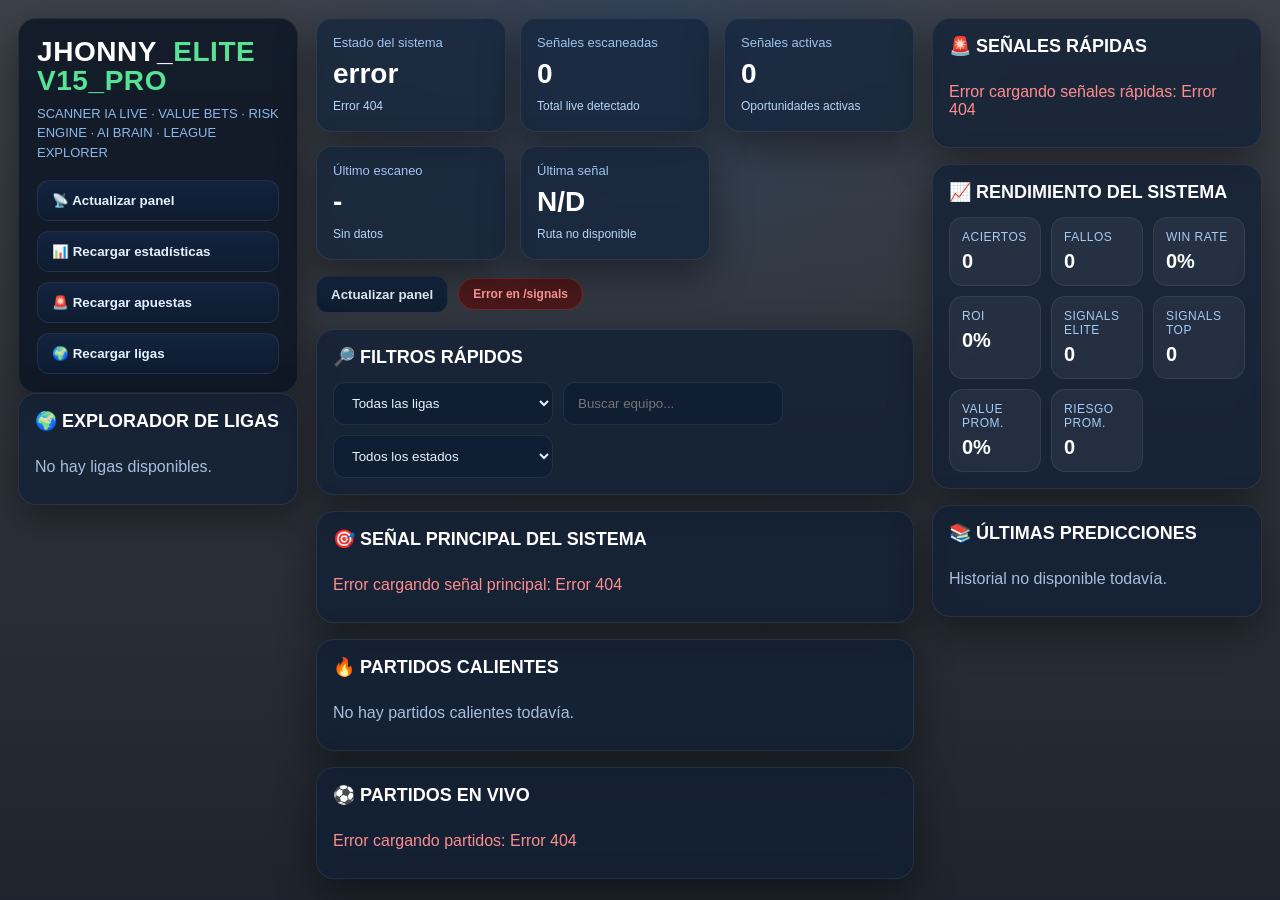
==== commit 0cf20059: "Update index.html" ====
--- a/static/index.html
+++ b/static/index.html
@@ -3,762 +3,788 @@
 <head>
   <meta charset="UTF-8" />
   <meta name="viewport" content="width=device-width, initial-scale=1.0" />
-  <title>JHONNY_ELITE V14_AI</title>
+  <title>JHONNY_ELITE V15_PRO</title>
+
   <style>
-    * {
-      box-sizing: border-box;
-      margin: 0;
-      padding: 0;
-    }
-
-    :root {
-      --bg: #07111f;
-      --panel: #0b1728;
-      --card: linear-gradient(180deg, #0f1c2d, #0a1423);
-      --border: rgba(255,255,255,0.08);
-      --text: #eaf6ff;
-      --muted: #8eb8e8;
-      --green: #65ff9b;
-      --yellow: #ffd66e;
-      --red: #ff8d8d;
-      --soft: rgba(255,255,255,0.04);
-    }
-
-    body {
-      font-family: Arial, sans-serif;
-      background: var(--bg);
-      color: var(--text);
-    }
-
-    .page {
-      display: grid;
-      grid-template-columns: 310px 1fr 390px;
-      gap: 18px;
-      min-height: 100vh;
-      padding: 18px;
-    }
-
-    .card {
-      background: var(--card);
-      border: 1px solid var(--border);
-      border-radius: 20px;
-      padding: 16px;
-      box-shadow: 0 8px 24px rgba(0,0,0,0.25);
-    }
-
-    .card + .card {
-      margin-top: 16px;
-    }
-
-    .logo {
-      font-size: 28px;
-      font-weight: 800;
-      color: #fff;
-      margin-bottom: 8px;
-      line-height: 1.1;
-    }
-
-    .logo span {
-      color: #3ddc97;
-    }
-
-    .subtitle {
-      font-size: 13px;
-      color: #7cb8ff;
-      line-height: 1.5;
-    }
-
-    .menu {
-      display: flex;
-      flex-direction: column;
-      gap: 10px;
-      margin-top: 18px;
+    *{
+      box-sizing:border-box;
+      margin:0;
+      padding:0;
+    }
+
+    :root{
+      --bg:#07111f;
+      --panel:rgba(9,18,34,0.78);
+      --panel-strong:rgba(11,23,40,0.90);
+      --panel-soft:rgba(18,35,59,0.72);
+      --card:rgba(16,31,53,0.72);
+      --card-2:rgba(18,38,66,0.75);
+      --border:rgba(255,255,255,0.08);
+      --border-strong:rgba(120,180,255,0.16);
+      --text:#edf6ff;
+      --muted:#9ec4ef;
+      --blue:#4db4ff;
+      --green:#58e394;
+      --yellow:#ffd166;
+      --red:#ff7b7b;
+      --shadow:0 14px 40px rgba(0,0,0,0.42);
+      --blur:blur(10px);
+    }
+
+    body{
+      font-family:Arial, sans-serif;
+      color:var(--text);
+      background:
+        radial-gradient(circle at top, rgba(35,70,120,0.35), transparent 35%),
+        linear-gradient(rgba(6,12,22,0.78), rgba(6,12,22,0.9)),
+        url("https://images.unsplash.com/photo-1574629810360-7efbbe195018?auto=format&fit=crop&w=1600&q=80") center center / cover no-repeat fixed;
+      min-height:100vh;
+    }
+
+    .page{
+      display:grid;
+      grid-template-columns:300px 1fr 360px;
+      gap:18px;
+      min-height:100vh;
+      padding:18px;
+    }
+
+    .glass{
+      background:var(--panel);
+      backdrop-filter:var(--blur);
+      -webkit-backdrop-filter:var(--blur);
+      border:1px solid var(--border);
+      box-shadow:var(--shadow);
+      border-radius:18px;
+    }
+
+    .card{
+      background:var(--card);
+      backdrop-filter:var(--blur);
+      -webkit-backdrop-filter:var(--blur);
+      border:1px solid var(--border);
+      border-radius:18px;
+      padding:16px;
+      box-shadow:var(--shadow);
+    }
+
+    .card + .card{
+      margin-top:16px;
+    }
+
+    .logo-wrap{
+      padding:18px;
+    }
+
+    .logo{
+      font-size:28px;
+      font-weight:900;
+      line-height:1.05;
+      margin-bottom:8px;
+      letter-spacing:0.02em;
+    }
+
+    .logo .main{
+      color:#fff;
+    }
+
+    .logo .accent{
+      color:var(--green);
+    }
+
+    .subtitle{
+      font-size:13px;
+      line-height:1.5;
+      color:#8cb7ea;
+    }
+
+    .menu{
+      display:flex;
+      flex-direction:column;
+      gap:10px;
+      margin-top:18px;
     }
 
     .menu button,
     .toolbar button,
-    .refresh-btn {
-      background: #12233b;
-      color: #dbeaff;
-      border: 1px solid rgba(255,255,255,0.08);
-      padding: 12px 14px;
-      border-radius: 12px;
-      text-align: left;
-      cursor: pointer;
-      transition: 0.2s;
-      font-weight: bold;
+    .league-header-btn{
+      width:100%;
+      background:linear-gradient(180deg, rgba(20,38,66,0.95), rgba(15,28,48,0.92));
+      color:#e6f1ff;
+      border:1px solid rgba(255,255,255,0.08);
+      border-radius:12px;
+      padding:12px 14px;
+      text-align:left;
+      cursor:pointer;
+      font-weight:700;
+      transition:0.2s;
     }
 
     .menu button:hover,
     .toolbar button:hover,
-    .refresh-btn:hover,
-    .league-item:hover {
-      background: #18304f;
-    }
-
-    .section-title {
-      font-size: 17px;
-      font-weight: bold;
-      color: #ffffff;
-      margin-bottom: 12px;
-    }
-
-    .topbar {
-      display: grid;
-      grid-template-columns: repeat(5, 1fr);
-      gap: 14px;
-      margin-bottom: 16px;
-    }
-
-    .metric-card {
-      background: var(--card);
-      border: 1px solid var(--border);
-      border-radius: 18px;
-      padding: 16px;
-      min-height: 112px;
-    }
-
-    .metric-title {
-      font-size: 13px;
-      color: var(--muted);
-      margin-bottom: 8px;
-    }
-
-    .metric-value {
-      font-size: 28px;
-      font-weight: 800;
-      color: #fff;
-    }
-
-    .metric-sub {
-      margin-top: 8px;
-      font-size: 12px;
-      color: #9bc1e8;
-      line-height: 1.4;
-    }
-
-    .toolbar {
-      display: flex;
-      gap: 10px;
-      flex-wrap: wrap;
-      margin-bottom: 16px;
-      align-items: center;
-    }
-
-    .status-badge {
-      display: inline-block;
-      padding: 8px 12px;
-      border-radius: 999px;
-      font-size: 12px;
-      font-weight: bold;
-      background: #173a24;
-      color: #70ffab;
-      border: 1px solid #2d7a4b;
-    }
-
-    .status-badge.off {
-      background: #4a1a1a;
-      color: #ff9999;
-      border: 1px solid #a94444;
-    }
-
-    .status-badge.warn {
-      background: #4a2f10;
-      color: #ffbf70;
-      border: 1px solid #a36b2e;
-    }
-
-    .filters-row {
-      display: flex;
-      gap: 10px;
-      flex-wrap: wrap;
-    }
-
-    .filter-control {
-      background: #12233b;
-      color: #dbeaff;
-      border: 1px solid rgba(255,255,255,0.08);
-      padding: 12px 14px;
-      border-radius: 12px;
-      min-width: 220px;
-      outline: none;
-    }
-
-    .league-nav {
-      display: flex;
-      flex-direction: column;
-      gap: 12px;
-      max-height: 700px;
-      overflow-y: auto;
-      padding-right: 4px;
-    }
-
-    .league-region {
-      background: rgba(255,255,255,0.03);
-      border: 1px solid rgba(255,255,255,0.05);
-      border-radius: 16px;
-      padding: 12px;
-    }
-
-    .league-region-title {
-      font-size: 14px;
-      font-weight: 800;
-      color: #fff;
-      margin-bottom: 10px;
-    }
-
-    .league-list {
-      display: flex;
-      flex-direction: column;
-      gap: 8px;
-    }
-
-    .league-item {
-      background: #12233b;
-      color: #dbeaff;
-      border: 1px solid rgba(255,255,255,0.06);
-      border-radius: 12px;
-      padding: 10px 12px;
-      cursor: pointer;
-      transition: 0.2s;
-    }
-
-    .league-item-top {
-      display: flex;
-      justify-content: space-between;
-      gap: 10px;
-      align-items: center;
-    }
-
-    .league-item-title {
-      font-size: 13px;
-      font-weight: bold;
-      color: #fff;
-      line-height: 1.35;
-    }
-
-    .league-item-country {
-      font-size: 11px;
-      color: #8eb8e8;
-      margin-top: 4px;
-    }
-
-    .league-item-stats {
-      font-size: 11px;
-      color: #b8d6f5;
-      margin-top: 6px;
-      line-height: 1.4;
-    }
-
-    .counter-pill {
-      display: inline-block;
-      background: rgba(255,255,255,0.08);
-      border: 1px solid rgba(255,255,255,0.08);
-      color: #fff;
-      border-radius: 999px;
-      padding: 4px 8px;
-      font-size: 11px;
-      font-weight: bold;
-      white-space: nowrap;
-    }
-
-    .hero-signal {
-      background: linear-gradient(180deg, #132842, #0b1828);
-      border: 1px solid rgba(82,168,255,0.28);
-      border-radius: 22px;
-      padding: 18px;
-      box-shadow: 0 0 0 1px rgba(82,168,255,0.06), 0 12px 26px rgba(0,0,0,0.25);
-    }
-
-    .hero-top,
-    .signal-head,
-    .hot-head,
-    .match-head {
-      display: flex;
-      justify-content: space-between;
-      align-items: flex-start;
-      gap: 12px;
-      margin-bottom: 12px;
-      flex-wrap: wrap;
-    }
-
-    .hero-title-wrap {
-      flex: 1;
-    }
-
-    .hero-market {
-      font-size: 28px;
-      font-weight: 800;
-      line-height: 1.2;
-      color: var(--yellow);
-      margin-top: 10px;
-      margin-bottom: 8px;
-    }
-
-    .hero-sub,
-    .signal-sub,
+    .league-header-btn:hover,
+    .league-item:hover{
+      transform:translateY(-1px);
+      border-color:rgba(120,180,255,0.25);
+      background:linear-gradient(180deg, rgba(24,46,80,0.98), rgba(16,31,53,0.94));
+    }
+
+    .section-title{
+      font-size:18px;
+      font-weight:900;
+      color:#fff;
+      margin-bottom:14px;
+      display:flex;
+      align-items:center;
+      gap:8px;
+    }
+
+    .topbar{
+      display:grid;
+      grid-template-columns:repeat(5, 1fr);
+      gap:14px;
+      margin-bottom:16px;
+    }
+
+    .metric-card{
+      background:var(--panel-soft);
+      backdrop-filter:var(--blur);
+      -webkit-backdrop-filter:var(--blur);
+      border:1px solid var(--border);
+      border-radius:16px;
+      min-height:110px;
+      padding:16px;
+      box-shadow:var(--shadow);
+    }
+
+    .metric-title{
+      font-size:13px;
+      color:var(--muted);
+      margin-bottom:8px;
+    }
+
+    .metric-value{
+      font-size:28px;
+      font-weight:900;
+      color:#fff;
+    }
+
+    .metric-sub{
+      margin-top:8px;
+      font-size:12px;
+      color:#b7d5f7;
+      line-height:1.4;
+    }
+
+    .toolbar{
+      display:flex;
+      gap:10px;
+      flex-wrap:wrap;
+      margin-bottom:16px;
+      align-items:center;
+    }
+
+    .toolbar button{
+      width:auto;
+      padding:10px 14px;
+    }
+
+    .status-badge{
+      display:inline-flex;
+      align-items:center;
+      gap:6px;
+      padding:8px 14px;
+      border-radius:999px;
+      font-size:12px;
+      font-weight:800;
+      background:rgba(18,65,35,0.85);
+      color:#8dffb8;
+      border:1px solid rgba(80,210,120,0.24);
+    }
+
+    .status-badge.off{
+      background:rgba(80,20,20,0.85);
+      color:#ff9a9a;
+      border-color:rgba(255,100,100,0.22);
+    }
+
+    .status-badge.warn{
+      background:rgba(85,58,12,0.85);
+      color:#ffd67b;
+      border-color:rgba(255,205,90,0.24);
+    }
+
+    .filters-card{
+      padding:16px;
+    }
+
+    .filters-row{
+      display:flex;
+      gap:10px;
+      flex-wrap:wrap;
+    }
+
+    .filter-control{
+      background:rgba(16,31,53,0.9);
+      color:#e8f2ff;
+      border:1px solid rgba(255,255,255,0.08);
+      padding:12px 14px;
+      border-radius:12px;
+      min-width:220px;
+      outline:none;
+    }
+
+    .league-nav{
+      display:flex;
+      flex-direction:column;
+      gap:12px;
+      max-height:720px;
+      overflow:auto;
+      padding-right:4px;
+    }
+
+    .league-region{
+      background:rgba(255,255,255,0.03);
+      border:1px solid rgba(255,255,255,0.05);
+      border-radius:16px;
+      overflow:hidden;
+    }
+
+    .league-header-btn{
+      border:none;
+      border-radius:0;
+      background:rgba(255,255,255,0.03);
+      font-size:14px;
+      font-weight:900;
+    }
+
+    .league-list{
+      padding:10px;
+      display:flex;
+      flex-direction:column;
+      gap:8px;
+    }
+
+    .league-item{
+      background:rgba(18,35,59,0.84);
+      border:1px solid rgba(255,255,255,0.06);
+      border-radius:12px;
+      padding:10px 12px;
+      cursor:pointer;
+      transition:0.2s;
+    }
+
+    .league-item-top{
+      display:flex;
+      justify-content:space-between;
+      gap:10px;
+      align-items:center;
+    }
+
+    .league-item-title{
+      font-size:13px;
+      font-weight:800;
+      color:#fff;
+      line-height:1.35;
+    }
+
+    .league-item-country{
+      display:flex;
+      align-items:center;
+      gap:6px;
+      font-size:11px;
+      color:#9dc4ee;
+      margin-top:4px;
+    }
+
+    .league-item-stats{
+      margin-top:6px;
+      font-size:11px;
+      color:#c8ddf7;
+      line-height:1.35;
+    }
+
+    .counter-pill{
+      display:inline-flex;
+      align-items:center;
+      justify-content:center;
+      min-width:24px;
+      height:24px;
+      border-radius:999px;
+      background:rgba(255,255,255,0.08);
+      border:1px solid rgba(255,255,255,0.06);
+      font-size:11px;
+      font-weight:900;
+      color:#fff;
+      padding:0 8px;
+    }
+
+    .country-flag{
+      font-size:15px;
+      line-height:1;
+    }
+
+    .hero-signal{
+      position:relative;
+      overflow:hidden;
+      background:
+        radial-gradient(circle at 80% 20%, rgba(110,190,255,0.22), transparent 18%),
+        linear-gradient(145deg, rgba(17,39,70,0.92), rgba(10,22,40,0.90)),
+        url("https://images.unsplash.com/photo-1517466787929-bc90951d0974?auto=format&fit=crop&w=1200&q=80") center center / cover no-repeat;
+      border:1px solid var(--border-strong);
+      border-radius:22px;
+      padding:20px;
+      box-shadow:0 0 0 1px rgba(100,170,255,0.05), var(--shadow);
+    }
+
+    .hero-signal::before{
+      content:"";
+      position:absolute;
+      inset:0;
+      background:linear-gradient(rgba(6,12,22,0.60), rgba(6,12,22,0.78));
+      pointer-events:none;
+    }
+
+    .hero-inner{
+      position:relative;
+      z-index:1;
+    }
+
+    .hero-top{
+      display:flex;
+      justify-content:space-between;
+      align-items:flex-start;
+      gap:16px;
+      flex-wrap:wrap;
+      margin-bottom:14px;
+    }
+
+    .hero-market{
+      font-size:22px;
+      font-weight:900;
+      color:#ffd166;
+      margin:10px 0 8px;
+      line-height:1.2;
+    }
+
+    .hero-sub{
+      font-size:14px;
+      color:#e9f4ff;
+      line-height:1.55;
+    }
+
+    .hero-value{
+      font-size:42px;
+      font-weight:900;
+      color:#7dffad;
+      text-shadow:0 0 18px rgba(70,255,150,0.18);
+      white-space:nowrap;
+    }
+
+    .signal-meta,
+    .match-meta,
+    .match-ai-row{
+      display:flex;
+      gap:8px;
+      flex-wrap:wrap;
+      margin-top:12px;
+    }
+
+    .pill,
+    .signal-tier,
+    .state-badge{
+      display:inline-flex;
+      align-items:center;
+      gap:6px;
+      padding:6px 10px;
+      border-radius:999px;
+      font-size:12px;
+      font-weight:800;
+      border:1px solid rgba(255,255,255,0.12);
+      background:rgba(21,49,79,0.92);
+      color:#e2efff;
+    }
+
+    .tier-premium{
+      background:linear-gradient(180deg, rgba(84,58,15,0.95), rgba(46,31,8,0.95));
+      color:#ffd77d;
+      border-color:rgba(220,170,50,0.4);
+    }
+
+    .tier-fuerte{
+      background:linear-gradient(180deg, rgba(16,50,86,0.98), rgba(10,29,52,0.95));
+      color:#8fd2ff;
+      border-color:rgba(72,150,230,0.32);
+    }
+
+    .tier-normal{
+      background:linear-gradient(180deg, rgba(20,55,31,0.95), rgba(12,33,19,0.95));
+      color:#97f1ba;
+      border-color:rgba(58,155,95,0.3);
+    }
+
+    .state-frio{
+      background:rgba(17,58,31,0.9);
+      color:#8cffb7;
+      border-color:rgba(80,215,120,0.22);
+    }
+
+    .state-controlado{
+      background:rgba(78,63,15,0.9);
+      color:#ffe378;
+      border-color:rgba(255,223,90,0.2);
+    }
+
+    .state-caliente{
+      background:rgba(85,42,10,0.9);
+      color:#ffc275;
+      border-color:rgba(255,170,80,0.22);
+    }
+
+    .state-explosivo,
+    .state-caos{
+      background:rgba(88,18,18,0.9);
+      color:#ff9e9e;
+      border-color:rgba(255,110,110,0.24);
+    }
+
+    .state-muerto{
+      background:rgba(50,50,50,0.88);
+      color:#d4d4d4;
+      border-color:rgba(255,255,255,0.12);
+    }
+
+    .rank-elite{
+      background:linear-gradient(180deg, rgba(91,61,12,0.95), rgba(47,30,7,0.95));
+      color:#ffd879;
+      border-color:rgba(225,170,60,0.34);
+    }
+
+    .rank-top{
+      background:linear-gradient(180deg, rgba(19,53,88,0.95), rgba(9,28,50,0.95));
+      color:#8fcfff;
+      border-color:rgba(70,145,225,0.3);
+    }
+
+    .rank-alta{
+      background:linear-gradient(180deg, rgba(25,56,30,0.95), rgba(14,32,18,0.95));
+      color:#97efb8;
+      border-color:rgba(60,150,90,0.28);
+    }
+
+    .rank-normal{
+      background:rgba(48,48,48,0.9);
+      color:#d5d5d5;
+      border-color:rgba(255,255,255,0.12);
+    }
+
+    .risk-apto{
+      background:rgba(16,58,31,0.9);
+      color:#8cffb7;
+      border-color:rgba(80,215,120,0.22);
+    }
+
+    .risk-medio{
+      background:rgba(78,63,15,0.92);
+      color:#ffe378;
+      border-color:rgba(255,223,90,0.2);
+    }
+
+    .risk-alto,
+    .risk-no-apostar{
+      background:rgba(88,18,18,0.9);
+      color:#ff9e9e;
+      border-color:rgba(255,110,110,0.24);
+    }
+
+    .ai-control-real{
+      background:rgba(10,62,41,0.95);
+      color:#87ffc0;
+      border-color:rgba(40,200,120,0.24);
+    }
+
+    .ai-caos-util{
+      background:rgba(18,53,88,0.95);
+      color:#8ed2ff;
+      border-color:rgba(80,160,240,0.24);
+    }
+
+    .ai-presion-falsa,
+    .ai-partido-trampa{
+      background:rgba(90,18,18,0.95);
+      color:#ff9e9e;
+      border-color:rgba(255,110,110,0.24);
+    }
+
+    .ai-cierre-tactico,
+    .ai-partido-muerto{
+      background:rgba(78,63,15,0.95);
+      color:#ffe378;
+      border-color:rgba(255,223,90,0.2);
+    }
+
+    .ai-neutro{
+      background:rgba(58,58,58,0.92);
+      color:#e2e2e2;
+      border-color:rgba(255,255,255,0.1);
+    }
+
+    .ai-reco-fuerte{
+      background:linear-gradient(180deg, rgba(92,62,12,0.98), rgba(48,31,8,0.96));
+      color:#ffd97d;
+      border-color:rgba(220,170,60,0.34);
+    }
+
+    .ai-reco-apostar{
+      background:rgba(16,58,31,0.92);
+      color:#8cffb7;
+      border-color:rgba(80,215,120,0.22);
+    }
+
+    .ai-reco-suave{
+      background:rgba(18,53,88,0.95);
+      color:#8fd2ff;
+      border-color:rgba(80,160,240,0.24);
+    }
+
+    .ai-reco-observar{
+      background:rgba(78,63,15,0.95);
+      color:#ffe378;
+      border-color:rgba(255,223,90,0.2);
+    }
+
+    .ai-reco-no{
+      background:rgba(88,18,18,0.95);
+      color:#ff9e9e;
+      border-color:rgba(255,110,110,0.24);
+    }
+
+    .hero-grid,
+    .stats-grid,
+    .match-stats-grid{
+      display:grid;
+      grid-template-columns:repeat(3, 1fr);
+      gap:10px;
+      margin-top:14px;
+    }
+
+    .hero-box,
+    .stats-box,
+    .match-stat-box{
+      background:rgba(255,255,255,0.05);
+      border:1px solid rgba(255,255,255,0.07);
+      border-radius:14px;
+      padding:12px;
+    }
+
+    .hero-box-title,
+    .stats-box-title,
+    .match-stat-title{
+      font-size:12px;
+      color:#a7cbf3;
+      margin-bottom:6px;
+      text-transform:uppercase;
+      letter-spacing:0.04em;
+    }
+
+    .hero-box-value,
+    .stats-box-value,
+    .match-stat-value{
+      font-size:20px;
+      font-weight:900;
+      color:#fff;
+    }
+
+    .hero-reason,
+    .signal-reason,
+    .match-insight,
     .mini-signal-sub,
     .history-sub,
-    .reason-box,
-    .signal-reason,
-    .hot-sub {
-      font-size: 13px;
-      color: #d7e8ff;
-      line-height: 1.5;
-    }
-
-    .hero-value,
-    .signal-value {
-      font-size: 34px;
-      font-weight: 900;
-      color: var(--green);
-      white-space: nowrap;
-    }
-
-    .hero-grid,
-    .stats-grid {
-      display: grid;
-      grid-template-columns: 1fr 1fr 1fr;
-      gap: 10px;
-      margin-top: 14px;
-    }
-
-    .hero-box,
-    .stats-box {
-      background: rgba(255,255,255,0.05);
-      border: 1px solid rgba(255,255,255,0.07);
-      border-radius: 14px;
-      padding: 12px;
-    }
-
-    .hero-box-title,
-    .stats-box-title {
-      font-size: 12px;
-      color: #8eb8e8;
-      margin-bottom: 6px;
-      text-transform: uppercase;
-      letter-spacing: 0.04em;
-    }
-
-    .hero-box-value,
-    .stats-box-value {
-      font-size: 18px;
-      font-weight: 800;
-      color: #fff;
-    }
-
-    .hero-reason {
-      margin-top: 14px;
-      padding-top: 14px;
-      border-top: 1px solid rgba(255,255,255,0.06);
-      color: #b8d6f5;
-      line-height: 1.55;
-      font-size: 13px;
-    }
-
-    .pill,
-    .signal-tier,
-    .state-badge {
-      display: inline-block;
-      padding: 6px 10px;
-      border-radius: 999px;
-      font-size: 12px;
-      font-weight: bold;
-      border: 1px solid rgba(255,255,255,0.12);
-      background: #18314f;
-      color: #dcecff;
-    }
-
-    .tier-premium {
-      background: linear-gradient(180deg, #4a3410, #2f2008);
-      color: #ffd66e;
-      border-color: #b78a22;
-    }
-
-    .tier-fuerte {
-      background: linear-gradient(180deg, #102b4a, #0a1d33);
-      color: #7cc4ff;
-      border-color: #2f6ea3;
-    }
-
-    .tier-normal {
-      background: linear-gradient(180deg, #18351f, #102515);
-      color: #8ff0b3;
-      border-color: #2f8a57;
-    }
-
-    .state-frio {
-      background: #10351f;
-      color: #7dffb0;
-      border-color: #2f8a57;
-    }
-
-    .state-controlado {
-      background: #4a4410;
-      color: #ffe670;
-      border-color: #a39a2e;
-    }
-
-    .state-caliente {
-      background: #4a2f10;
-      color: #ffbf70;
-      border-color: #a36b2e;
-    }
-
-    .state-explosivo,
-    .state-caos {
-      background: #4a1010;
-      color: #ff8d8d;
-      border-color: #a33a3a;
-    }
-
-    .state-muerto {
-      background: #232323;
-      color: #d0d0d0;
-      border-color: #5f5f5f;
-    }
-
-    .rank-elite {
-      background: linear-gradient(180deg, #5a3b10, #2f1f08);
-      color: #ffd66e;
-      border-color: #d6a63a;
-    }
-
-    .rank-top {
-      background: linear-gradient(180deg, #173257, #0d1f36);
-      color: #8fd0ff;
-      border-color: #3c7eb8;
-    }
-
-    .rank-alta {
-      background: linear-gradient(180deg, #18351f, #102515);
-      color: #8ff0b3;
-      border-color: #2f8a57;
-    }
-
-    .rank-normal {
-      background: linear-gradient(180deg, #2c2c2c, #1d1d1d);
-      color: #d0d0d0;
-      border-color: #5d5d5d;
-    }
-
-    .risk-apto {
-      background: #10351f;
-      color: #7dffb0;
-      border-color: #2f8a57;
-    }
-
-    .risk-medio {
-      background: #4a4410;
-      color: #ffe670;
-      border-color: #a39a2e;
-    }
-
-    .risk-alto,
-    .risk-no-apostar {
-      background: #4a1010;
-      color: #ff8d8d;
-      border-color: #a33a3a;
-    }
-
-    .ai-control-real {
-      background: #0d3a29;
-      color: #84ffbe;
-      border-color: #2e8f65;
-    }
-
-    .ai-caos-util {
-      background: #173257;
-      color: #8fd0ff;
-      border-color: #3c7eb8;
-    }
-
-    .ai-presion-falsa,
-    .ai-partido-trampa {
-      background: #4a1010;
-      color: #ff9a9a;
-      border-color: #b84646;
-    }
-
-    .ai-cierre-tactico,
-    .ai-partido-muerto {
-      background: #4a4410;
-      color: #ffe670;
-      border-color: #a39a2e;
-    }
-
-    .ai-neutro {
-      background: #2c2c2c;
-      color: #d0d0d0;
-      border-color: #5d5d5d;
-    }
-
-    .ai-reco-fuerte {
-      background: linear-gradient(180deg, #5a3b10, #2f1f08);
-      color: #ffd66e;
-      border-color: #d6a63a;
-    }
-
-    .ai-reco-apostar {
-      background: #10351f;
-      color: #7dffb0;
-      border-color: #2f8a57;
-    }
-
-    .ai-reco-suave {
-      background: #173257;
-      color: #8fd0ff;
-      border-color: #3c7eb8;
-    }
-
-    .ai-reco-observar {
-      background: #4a4410;
-      color: #ffe670;
-      border-color: #a39a2e;
-    }
-
-    .ai-reco-no {
-      background: #4a1010;
-      color: #ff9a9a;
-      border-color: #b84646;
-    }
-
-    .signal-meta,
-    .match-meta {
-      display: flex;
-      gap: 8px;
-      flex-wrap: wrap;
-      margin-top: 12px;
+    .reason-box{
+      margin-top:14px;
+      padding-top:14px;
+      border-top:1px solid rgba(255,255,255,0.06);
+      font-size:13px;
+      color:#d8ebff;
+      line-height:1.55;
     }
 
     .hot-grid,
     .signal-list,
     .mini-signal-list,
     .history-list,
-    .match-list {
-      display: flex;
-      flex-direction: column;
-      gap: 12px;
+    .match-list{
+      display:flex;
+      flex-direction:column;
+      gap:12px;
     }
 
     .hot-card,
     .signal-card,
     .mini-signal,
     .history-item,
-    .match-card {
-      background: linear-gradient(180deg, #102235, #0a1522);
-      border: 1px solid rgba(255,255,255,0.08);
-      border-radius: 18px;
-      padding: 14px;
-    }
-
-    .league,
-    .match-league {
-      color: #7cc4ff;
-      font-size: 12px;
-      font-weight: bold;
-    }
-
-    .hot-title,
-    .signal-market {
-      font-size: 20px;
-      font-weight: 800;
-      line-height: 1.3;
-      margin-bottom: 8px;
-      color: #fff;
-    }
-
-    .signal-market {
-      color: var(--yellow);
+    .match-card{
+      background:var(--card);
+      backdrop-filter:var(--blur);
+      -webkit-backdrop-filter:var(--blur);
+      border:1px solid rgba(255,255,255,0.08);
+      border-radius:18px;
+      padding:14px;
+      box-shadow:var(--shadow);
+    }
+
+    .match-card-pro{
+      background:
+        linear-gradient(145deg, rgba(18,41,72,0.88), rgba(11,23,40,0.86));
+      border:1px solid rgba(95,165,245,0.16);
+      border-radius:20px;
+      padding:16px;
+    }
+
+    .signal-head,
+    .match-topline,
+    .hot-head{
+      display:flex;
+      justify-content:space-between;
+      align-items:flex-start;
+      gap:10px;
+      flex-wrap:wrap;
+      margin-bottom:10px;
+    }
+
+    .signal-market,
+    .hot-title{
+      font-size:20px;
+      font-weight:900;
+      line-height:1.25;
+      color:#fff;
+      margin-bottom:8px;
+    }
+
+    .signal-market{
+      color:#ffd166;
+    }
+
+    .signal-value{
+      font-size:34px;
+      font-weight:900;
+      color:#7dffad;
+      white-space:nowrap;
+    }
+
+    .match-main{
+      display:grid;
+      grid-template-columns:1fr 180px 1fr;
+      gap:10px;
+      align-items:center;
+    }
+
+    .match-team{
+      text-align:center;
+      font-size:20px;
+      font-weight:900;
+      color:#fff;
+    }
+
+    .match-score-box{
+      text-align:center;
+      background:rgba(255,255,255,0.04);
+      border:1px solid rgba(255,255,255,0.08);
+      border-radius:16px;
+      padding:12px;
+    }
+
+    .match-status{
+      color:#a7cbf3;
+      font-size:12px;
+      margin-bottom:8px;
+      text-transform:uppercase;
+      letter-spacing:0.05em;
+    }
+
+    .match-score{
+      font-size:44px;
+      font-weight:900;
+      line-height:1;
+    }
+
+    .match-league-pro{
+      display:flex;
+      align-items:center;
+      gap:6px;
+      font-size:12px;
+      font-weight:800;
+      color:#8fcfff;
     }
 
     .mini-signal-title,
-    .history-title {
-      font-size: 14px;
-      font-weight: bold;
-      margin-bottom: 8px;
-    }
-
-    .match-card {
-      background: linear-gradient(180deg, #0f1c2d, #0a1423);
-    }
-
-    .match-card-pro {
-      background: linear-gradient(180deg, #132842, #0b1828);
-      border: 1px solid rgba(82,168,255,0.18);
-      border-radius: 22px;
-      padding: 16px;
-      box-shadow: 0 0 0 1px rgba(82,168,255,0.04), 0 10px 24px rgba(0,0,0,0.22);
-    }
-
-    .match-card-pro .match-head {
-      margin-bottom: 12px;
-    }
-
-    .match-topline {
-      display: flex;
-      justify-content: space-between;
-      align-items: center;
-      gap: 10px;
-      flex-wrap: wrap;
-      margin-bottom: 10px;
-    }
-
-    .match-league-pro {
-      font-size: 12px;
-      font-weight: 700;
-      color: #7cc4ff;
-    }
-
-    .match-ai-row {
-      display: flex;
-      gap: 8px;
-      flex-wrap: wrap;
-      margin-top: 12px;
-    }
-
-    .match-insight {
-      margin-top: 12px;
-      padding-top: 12px;
-      border-top: 1px solid rgba(255,255,255,0.06);
-      color: #c9ddf7;
-      font-size: 13px;
-      line-height: 1.5;
-    }
-
-    .match-stats-grid {
-      display: grid;
-      grid-template-columns: repeat(4, 1fr);
-      gap: 10px;
-      margin-top: 12px;
-    }
-
-    .match-stat-box {
-      background: rgba(255,255,255,0.05);
-      border: 1px solid rgba(255,255,255,0.06);
-      border-radius: 14px;
-      padding: 10px;
-    }
-
-    .match-stat-title {
-      font-size: 11px;
-      color: #8eb8e8;
-      margin-bottom: 4px;
-      text-transform: uppercase;
-      letter-spacing: 0.04em;
-    }
-
-    .match-stat-value {
-      font-size: 16px;
-      font-weight: 800;
-      color: #fff;
-    }
-
-    .match-main {
-      display: grid;
-      grid-template-columns: 1fr 180px 1fr;
-      gap: 10px;
-      align-items: center;
-    }
-
-    .match-team {
-      text-align: center;
-      font-size: 18px;
-      font-weight: 800;
-    }
-
-    .match-score-box {
-      text-align: center;
-      background: rgba(255,255,255,0.03);
-      border: 1px solid rgba(255,255,255,0.06);
-      border-radius: 16px;
-      padding: 12px;
-    }
-
-    .match-score {
-      font-size: 42px;
-      font-weight: 900;
-      line-height: 1;
-    }
-
-    .match-status {
-      color: #8eb8e8;
-      font-size: 12px;
-      margin-bottom: 8px;
-      text-transform: uppercase;
-      letter-spacing: 0.05em;
-    }
-
-    .empty {
-      color: #9eb7d4;
-      padding: 10px 0;
-    }
-
-    .danger {
-      color: #ff7b7b;
-    }
-
-    .section-spacer {
-      margin-top: 16px;
-    }
-
-    @media (max-width: 1500px) {
-      .page {
-        grid-template-columns: 290px 1fr 340px;
-      }
-
-      .topbar {
-        grid-template-columns: repeat(3, 1fr);
-      }
-
-      .hero-grid,
-      .stats-grid {
-        grid-template-columns: 1fr 1fr;
-      }
-    }
-
-    @media (max-width: 1100px) {
-      .page {
-        grid-template-columns: 1fr;
-      }
-
-      .topbar {
-        grid-template-columns: 1fr 1fr;
-      }
-    }
-
-    @media (max-width: 900px) {
-      .match-stats-grid {
-        grid-template-columns: 1fr 1fr;
-      }
-    }
-
-    @media (max-width: 760px) {
+    .history-title{
+      font-size:14px;
+      font-weight:900;
+      margin-bottom:8px;
+    }
+
+    .mini-signal-sub{
+      margin-top:0;
+      padding-top:0;
+      border-top:none;
+    }
+
+    .empty{
+      color:#a8bfdc;
+      padding:12px 0;
+    }
+
+    .danger{
+      color:#ff8d8d;
+    }
+
+    @media (max-width:1500px){
+      .page{
+        grid-template-columns:280px 1fr 330px;
+      }
+
+      .topbar{
+        grid-template-columns:repeat(3, 1fr);
+      }
+    }
+
+    @media (max-width:1150px){
+      .page{
+        grid-template-columns:1fr;
+      }
+
+      .topbar{
+        grid-template-columns:1fr 1fr;
+      }
+    }
+
+    @media (max-width:760px){
       .topbar,
       .hero-grid,
       .stats-grid,
-      .match-stats-grid {
-        grid-template-columns: 1fr;
-      }
-
-      .match-main {
-        grid-template-columns: 1fr;
-      }
-
-      .match-score {
-        font-size: 36px;
-      }
-
-      .hero-market {
-        font-size: 22px;
-      }
-
-      .hero-value {
-        font-size: 28px;
-      }
-
-      .filter-control {
-        min-width: 100%;
+      .match-stats-grid{
+        grid-template-columns:1fr;
+      }
+
+      .match-main{
+        grid-template-columns:1fr;
+      }
+
+      .match-score{
+        font-size:38px;
+      }
+
+      .hero-value{
+        font-size:32px;
+      }
+
+      .hero-market{
+        font-size:20px;
+      }
+
+      .filter-control{
+        min-width:100%;
       }
     }
   </style>
@@ -766,14 +792,18 @@
 <body>
   <div class="page">
     <aside class="leftbar">
-      <div class="card">
-        <div class="logo">JHONNY_<span>ELITE V14_AI</span></div>
-        <div class="subtitle">SCANNER IA LIVE · VALUE BETS · RISK ENGINE · AI BRAIN · LEAGUE EXPLORER</div>
+      <div class="glass logo-wrap">
+        <div class="logo">
+          <span class="main">JHONNY_</span><span class="accent">ELITE V15_PRO</span>
+        </div>
+        <div class="subtitle">
+          SCANNER IA LIVE · VALUE BETS · RISK ENGINE · AI BRAIN · LEAGUE EXPLORER
+        </div>
 
         <div class="menu">
           <button onclick="cargarTodo()">📡 Actualizar panel</button>
-          <button onclick="cargarScan()">⚽ Recargar partidos</button>
-          <button onclick="cargarSignals()">🚨 Recargar señales</button>
+          <button onclick="cargarScan()">📊 Recargar estadísticas</button>
+          <button onclick="cargarSignals()">🚨 Recargar apuestas</button>
           <button onclick="cargarLeagueExplorer()">🌍 Recargar ligas</button>
         </div>
       </div>
@@ -789,13 +819,13 @@
     <main class="mainpanel">
       <div class="topbar">
         <div class="metric-card">
-          <div class="metric-title">Estado backend</div>
+          <div class="metric-title">Estado del sistema</div>
           <div id="backendStatus" class="metric-value">...</div>
           <div id="backendMessage" class="metric-sub">Cargando...</div>
         </div>
 
         <div class="metric-card">
-          <div class="metric-title">Partidos escaneados</div>
+          <div class="metric-title">Señales escaneadas</div>
           <div id="totalMatches" class="metric-value">0</div>
           <div class="metric-sub">Total live detectado</div>
         </div>
@@ -803,28 +833,28 @@
         <div class="metric-card">
           <div class="metric-title">Señales activas</div>
           <div id="totalSignals" class="metric-value">0</div>
-          <div class="metric-sub">Oportunidades actuales</div>
+          <div class="metric-sub">Oportunidades activas</div>
         </div>
 
         <div class="metric-card">
-          <div class="metric-title">Último scan</div>
+          <div class="metric-title">Último escaneo</div>
           <div id="lastScanValue" class="metric-value">-</div>
           <div id="lastScanMessage" class="metric-sub">Esperando datos...</div>
         </div>
 
         <div class="metric-card">
-          <div class="metric-title">Auto-scan</div>
+          <div class="metric-title">Última señal</div>
           <div id="autoScanValue" class="metric-value">...</div>
           <div id="autoScanMessage" class="metric-sub">Cargando...</div>
         </div>
       </div>
 
       <div class="toolbar">
-        <button class="refresh-btn" onclick="cargarTodo()">Actualizar panel</button>
+        <button onclick="cargarTodo()">Actualizar panel</button>
         <span id="statusBadge" class="status-badge">Esperando...</span>
       </div>
 
-      <div class="card">
+      <div class="card filters-card">
         <div class="section-title">🔎 FILTROS RÁPIDOS</div>
         <div class="filters-row">
           <select id="ligaFiltro" class="filter-control" onchange="aplicarFiltros()">
@@ -851,20 +881,18 @@
         </div>
       </div>
 
-      <div class="section-spacer">
-        <div id="heroSignal">
-          <div class="empty">Cargando señal principal...</div>
-        </div>
+      <div style="margin-top:16px" id="heroSignal">
+        <div class="empty">Cargando señal principal...</div>
       </div>
 
-      <div class="card section-spacer">
+      <div class="card" style="margin-top:16px">
         <div class="section-title">🔥 PARTIDOS CALIENTES</div>
         <div id="hotMatches" class="hot-grid">
           <div class="empty">Cargando partidos calientes...</div>
         </div>
       </div>
 
-      <div class="card section-spacer">
+      <div class="card" style="margin-top:16px">
         <div class="section-title">⚽ PARTIDOS EN VIVO</div>
         <div id="matchList" class="match-list">
           <div class="empty">Cargando partidos...</div>
@@ -891,13 +919,6 @@
         <div class="section-title">📚 ÚLTIMAS PREDICCIONES</div>
         <div id="historyList" class="history-list">
           <div class="empty">Cargando historial...</div>
-        </div>
-      </div>
-
-      <div class="card">
-        <div class="section-title">📊 SEÑALES DETECTADAS</div>
-        <div id="signalList" class="signal-list">
-          <div class="empty">Cargando señales...</div>
         </div>
       </div>
     </aside>
@@ -956,6 +977,23 @@
         minute: "2-digit",
         second: "2-digit"
       });
+    }
+
+    function countryToFlag(country) {
+      const map = {
+        "Argentina":"🇦🇷","Brazil":"🇧🇷","Chile":"🇨🇱","Colombia":"🇨🇴","Uruguay":"🇺🇾","Paraguay":"🇵🇾",
+        "Peru":"🇵🇪","Bolivia":"🇧🇴","Ecuador":"🇪🇨","Venezuela":"🇻🇪","Mexico":"🇲🇽","USA":"🇺🇸",
+        "Canada":"🇨🇦","Guatemala":"🇬🇹","Costa-Rica":"🇨🇷","Honduras":"🇭🇳","El-Salvador":"🇸🇻",
+        "Panama":"🇵🇦","England":"🏴","Spain":"🇪🇸","Italy":"🇮🇹","Germany":"🇩🇪","France":"🇫🇷",
+        "Portugal":"🇵🇹","Netherlands":"🇳🇱","Belgium":"🇧🇪","Turkey":"🇹🇷","Scotland":"🏴",
+        "Croatia":"🇭🇷","Austria":"🇦🇹","Switzerland":"🇨🇭","Czech-Republic":"🇨🇿","Poland":"🇵🇱",
+        "Greece":"🇬🇷","Romania":"🇷🇴","Serbia":"🇷🇸","Denmark":"🇩🇰","Norway":"🇳🇴","Sweden":"🇸🇪",
+        "Finland":"🇫🇮","Ukraine":"🇺🇦","Japan":"🇯🇵","China":"🇨🇳","South-Korea":"🇰🇷",
+        "Saudi-Arabia":"🇸🇦","Qatar":"🇶🇦","UAE":"🇦🇪","India":"🇮🇳","Iran":"🇮🇷","Iraq":"🇮🇶",
+        "Morocco":"🇲🇦","Egypt":"🇪🇬","Algeria":"🇩🇿","Tunisia":"🇹🇳","South-Africa":"🇿🇦",
+        "Europe":"🌍","South-America":"🌎","North-America":"🌎","Asia":"🌏","Africa":"🌍","World":"🌐","Otros":"🌐"
+      };
+      return map[country] || "🌐";
     }
 
     function normalizarPartido(p) {
@@ -1023,27 +1061,21 @@
         goal_inminente_score: Number(s.goal_inminente_score ?? 0) || 0,
         signal_score: Number(s.signal_score ?? 0) || 0,
         signal_rank: s.signal_rank || "NORMAL",
-        prob_implicita_calculada: Number(s.prob_implicita_calculada ?? 0) || 0,
+        value_score: Number(s.value_score ?? 0) || 0,
         value_pct: Number(s.value_pct ?? 0) || 0,
-        edge_pct: Number(s.edge_pct ?? 0) || 0,
-        value_score: Number(s.value_score ?? 0) || 0,
         value_categoria: s.value_categoria || "SIN_VALUE",
         recomendacion_value: s.recomendacion_value || "NO_APOSTAR",
         razon_value: s.razon_value || "Sin análisis de value",
         risk_score: Number(s.risk_score ?? 0) || 0,
         risk_level: s.risk_level || "APTO",
-        apto_para_entrar: !!s.apto_para_entrar,
         motivos_riesgo: Array.isArray(s.motivos_riesgo) ? s.motivos_riesgo : [],
         ai_state: s.ai_state || "NEUTRO",
         ai_score: Number(s.ai_score ?? 0) || 0,
         ai_reason: s.ai_reason || "Sin lectura IA",
         ai_fit: s.ai_fit || "NEUTRO",
         ai_fit_reason: s.ai_fit_reason || "Sin ajuste IA",
-        ai_confidence_adjustment: Number(s.ai_confidence_adjustment ?? 0) || 0,
-        ai_confidence_final: Number(s.ai_confidence_final ?? 0) || 0,
         ai_decision_score: Number(s.ai_decision_score ?? 0) || 0,
-        ai_recommendation: s.ai_recommendation || "OBSERVAR",
-        all_signals: Array.isArray(s.all_signals) ? s.all_signals : []
+        ai_recommendation: s.ai_recommendation || "OBSERVAR"
       };
     }
 
@@ -1116,9 +1148,7 @@
       const actual = select.value || "ALL";
       const ligas = [...new Set(partidos.map(p => String(p.liga || "").trim()).filter(Boolean))].sort((a, b) => a.localeCompare(b));
 
-      select.innerHTML =
-        `<option value="ALL">Todas las ligas</option>` +
-        ligas.map(l => `<option value="${l}">${l}</option>`).join("");
+      select.innerHTML = `<option value="ALL">Todas las ligas</option>` + ligas.map(l => `<option value="${l}">${l}</option>`).join("");
 
       if (ligas.includes(actual)) select.value = actual;
       else select.value = "ALL";
@@ -1150,6 +1180,12 @@
       aplicarFiltros();
     }
 
+    function toggleRegion(id) {
+      const el = document.getElementById(id);
+      if (!el) return;
+      el.style.display = el.style.display === "none" ? "block" : "none";
+    }
+
     function renderLeagueExplorer() {
       const box = document.getElementById("leagueExplorer");
       const data = cacheLeagueExplorer || {};
@@ -1160,20 +1196,23 @@
         return;
       }
 
-      box.innerHTML = regiones.map(region => {
+      box.innerHTML = regiones.map((region, i) => {
         const items = Array.isArray(data[region]) ? data[region] : [];
-        if (!items.length) return "";
+        const regionId = `region_${i}`;
 
         return `
           <div class="league-region">
-            <div class="league-region-title">${region}</div>
-            <div class="league-list">
+            <button class="league-header-btn" onclick="toggleRegion('${regionId}')">▶ ${region}</button>
+            <div id="${regionId}" class="league-list">
               ${items.map(item => `
                 <div class="league-item" onclick="seleccionarLigaDesdeExplorer('${String(item.league).replace(/'/g, "\\'")}')">
                   <div class="league-item-top">
                     <div>
                       <div class="league-item-title">${item.league}</div>
-                      <div class="league-item-country">${item.country}</div>
+                      <div class="league-item-country">
+                        <span class="country-flag">${countryToFlag(item.country)}</span>
+                        <span>${item.country}</span>
+                      </div>
                     </div>
                     <span class="counter-pill">${item.matches}</span>
                   </div>
@@ -1202,77 +1241,80 @@
 
       box.innerHTML = `
         <div class="hero-signal">
-          <div class="section-title">🎯 SEÑAL PRINCIPAL DEL SISTEMA</div>
-
-          <div class="hero-top">
-            <div class="hero-title-wrap">
-              <div class="${tier.className}">${tier.label}</div>
-              <div class="hero-market">${marketLabelDinamico(hero)}</div>
-              <div class="hero-sub">
-                <strong>${hero.home} vs ${hero.away}</strong><br>
-                ${hero.league} · ${hero.country} · Min ${hero.minute} · Marcador ${hero.score}
-              </div>
+          <div class="hero-inner">
+            <div class="section-title">🎯 SEÑAL PRINCIPAL DEL SISTEMA</div>
+
+            <div class="hero-top">
+              <div style="flex:1">
+                <div class="${tier.className}">${tier.label}</div>
+                <div class="hero-market">${marketLabelDinamico(hero)}</div>
+                <div class="hero-sub">
+                  <strong>${hero.home} vs ${hero.away}</strong><br>
+                  <span class="country-flag">${countryToFlag(hero.country)}</span>${hero.league} · ${hero.country} · Min ${hero.minute} · Marcador ${hero.score}
+                </div>
+
+                <div class="signal-meta">
+                  <span class="${rankClass(hero.signal_rank)}">RANK ${hero.signal_rank}</span>
+                  <span class="pill">Cuota ${hero.odd}</span>
+                  <span class="pill">Confianza ${hero.confidence}%</span>
+                  <span class="pill">Value ${hero.value_pct}%</span>
+                  <span class="pill">${hero.value_categoria}</span>
+                  <span class="${riskClass(hero.risk_level)}">${hero.risk_level}</span>
+                  <span class="${estadoClass(estado)}">${estado}</span>
+                  <span class="${aiStateClass(hero.ai_state)}">${hero.ai_state}</span>
+                  <span class="${aiRecoClass(hero.ai_recommendation)}">${hero.ai_recommendation}</span>
+                </div>
+              </div>
+
+              <div class="hero-value">+${hero.value}%</div>
             </div>
-            <div class="hero-value">+${hero.value}%</div>
-          </div>
-
-          <div class="signal-meta">
-            <span class="${rankClass(hero.signal_rank)}">RANK ${hero.signal_rank}</span>
-            <span class="pill">Cuota ${hero.odd}</span>
-            <span class="pill">Confianza ${hero.confidence}%</span>
-            <span class="pill">Value ${hero.value_pct}%</span>
-            <span class="pill">${hero.value_categoria}</span>
-            <span class="${riskClass(hero.risk_level)}">${hero.risk_level}</span>
-            <span class="${estadoClass(estado)}">${estado}</span>
-            <span class="${aiStateClass(hero.ai_state)}">${hero.ai_state}</span>
-            <span class="${aiRecoClass(hero.ai_recommendation)}">${hero.ai_recommendation}</span>
-          </div>
-
-          <div class="hero-grid">
-            <div class="hero-box">
-              <div class="hero-box-title">Signal score</div>
-              <div class="hero-box-value">${hero.signal_score}</div>
+
+            <div class="hero-grid">
+              <div class="hero-box">
+                <div class="hero-box-title">Signal score</div>
+                <div class="hero-box-value">${hero.signal_score}</div>
+              </div>
+              <div class="hero-box">
+                <div class="hero-box-title">Tactical score</div>
+                <div class="hero-box-value">${hero.tactical_score}</div>
+              </div>
+              <div class="hero-box">
+                <div class="hero-box-title">Goal score</div>
+                <div class="hero-box-value">${hero.goal_inminente_score}</div>
+              </div>
+              <div class="hero-box">
+                <div class="hero-box-title">Value score</div>
+                <div class="hero-box-value">${hero.value_score}</div>
+              </div>
+              <div class="hero-box">
+                <div class="hero-box-title">Risk score</div>
+                <div class="hero-box-value">${hero.risk_score}</div>
+              </div>
+              <div class="hero-box">
+                <div class="hero-box-title">Value engine</div>
+                <div class="hero-box-value">${hero.recomendacion_value || "NO_APOSTAR"}</div>
+              </div>
+              <div class="hero-box">
+                <div class="hero-box-title">AI score</div>
+                <div class="hero-box-value">${hero.ai_score}</div>
+              </div>
+              <div class="hero-box">
+                <div class="hero-box-title">AI decision score</div>
+                <div class="hero-box-value">${hero.ai_decision_score}</div>
+              </div>
+              <div class="hero-box">
+                <div class="hero-box-title">AI fit</div>
+                <div class="hero-box-value">${hero.ai_fit}</div>
+              </div>
             </div>
-            <div class="hero-box">
-              <div class="hero-box-title">Tactical score</div>
-              <div class="hero-box-value">${hero.tactical_score}</div>
+
+            <div class="hero-reason">
+              <strong>Motivo táctico:</strong> ${hero.reason || "Señal generada por el sistema"}<br>
+              <strong>Motivo value:</strong> ${hero.razon_value || "Sin análisis de value"}<br>
+              <strong>Lectura IA:</strong> ${hero.ai_reason || "Sin lectura IA"}<br>
+              <strong>Ajuste IA:</strong> ${hero.ai_fit_reason || "Sin ajuste IA"}<br>
+              <strong>Riesgo:</strong> ${(hero.motivos_riesgo || []).join(" · ") || "Sin alertas relevantes"}
             </div>
-            <div class="hero-box">
-              <div class="hero-box-title">Goal score</div>
-              <div class="hero-box-value">${hero.goal_inminente_score}</div>
-            </div>
-            <div class="hero-box">
-              <div class="hero-box-title">Value score</div>
-              <div class="hero-box-value">${hero.value_score}</div>
-            </div>
-            <div class="hero-box">
-              <div class="hero-box-title">Risk score</div>
-              <div class="hero-box-value">${hero.risk_score}</div>
-            </div>
-            <div class="hero-box">
-              <div class="hero-box-title">Value engine</div>
-              <div class="hero-box-value">${hero.recomendacion_value || "NO_APOSTAR"}</div>
-            </div>
-            <div class="hero-box">
-              <div class="hero-box-title">AI score</div>
-              <div class="hero-box-value">${hero.ai_score}</div>
-            </div>
-            <div class="hero-box">
-              <div class="hero-box-title">AI decision score</div>
-              <div class="hero-box-value">${hero.ai_decision_score}</div>
-            </div>
-            <div class="hero-box">
-              <div class="hero-box-title">AI fit</div>
-              <div class="hero-box-value">${hero.ai_fit}</div>
-            </div>
-          </div>
-
-          <div class="hero-reason">
-            <strong>Motivo táctico:</strong> ${hero.reason || "Señal generada por el sistema"}<br>
-            <strong>Motivo value:</strong> ${hero.razon_value || "Sin análisis de value"}<br>
-            <strong>Lectura IA:</strong> ${hero.ai_reason || "Sin lectura IA"}<br>
-            <strong>Ajuste IA:</strong> ${hero.ai_fit_reason || "Sin ajuste IA"}<br>
-            <strong>Riesgo:</strong> ${(hero.motivos_riesgo || []).join(" · ") || "Sin alertas relevantes"}
           </div>
         </div>
       `;
@@ -1292,12 +1334,11 @@
           <div class="mini-signal">
             <div class="mini-signal-title">
               <span class="${tier.className}">${tier.label}</span>
-              <span class="${rankClass(s.signal_rank)}" style="margin-left:6px;">${s.signal_rank}</span>
+              <span class="${rankClass(s.signal_rank)}" style="margin-left:6px">${s.signal_rank}</span>
             </div>
             <div class="mini-signal-sub"><strong>${s.home} vs ${s.away}</strong></div>
-            <div class="mini-signal-sub">${s.league} · ${s.country}</div>
+            <div class="mini-signal-sub"><span class="country-flag">${countryToFlag(s.country)}</span>${s.league} · ${s.country}</div>
             <div class="mini-signal-sub">${marketLabelDinamico(s)}</div>
-            <div class="mini-signal-sub">Min ${s.minute} · Marcador ${s.score}</div>
             <div class="mini-signal-sub">AI ${s.ai_state} · ${s.ai_recommendation}</div>
             <div class="mini-signal-sub">Signal ${s.signal_score} · AI ${s.ai_decision_score}</div>
           </div>
@@ -1305,58 +1346,6 @@
       }).join("");
     }
 
-    function renderSignals() {
-      const contenedor = document.getElementById("signalList");
-
-      if (!cacheSignals.length) {
-        contenedor.innerHTML = `<div class="empty">No se detectaron señales.</div>`;
-        return;
-      }
-
-      contenedor.innerHTML = cacheSignals.slice(0, 8).map(s => {
-        const tier = getSignalTier(s.confidence, s.value);
-        const estado = s.estado_partido?.estado || "SIN DATO";
-
-        return `
-          <div class="signal-card">
-            <div class="signal-head">
-              <div>
-                <div class="${tier.className}">${tier.label}</div>
-                <div class="signal-market">${marketLabelDinamico(s)}</div>
-              </div>
-              <div class="signal-value">+${s.value}%</div>
-            </div>
-
-            <div class="signal-sub">
-              <strong>${s.home} vs ${s.away}</strong><br>
-              ${s.league} · ${s.country} · Min ${s.minute} · Marcador ${s.score}
-            </div>
-
-            <div class="signal-meta">
-              <span class="${rankClass(s.signal_rank)}">${s.signal_rank}</span>
-              <span class="pill">Signal ${s.signal_score}</span>
-              <span class="pill">AI ${s.ai_decision_score}</span>
-              <span class="pill">Goal ${s.goal_inminente_score}</span>
-              <span class="pill">Value ${s.value_pct}%</span>
-              <span class="${riskClass(s.risk_level)}">${s.risk_level}</span>
-              <span class="${estadoClass(estado)}">${estado}</span>
-              <span class="${aiStateClass(s.ai_state)}">${s.ai_state}</span>
-              <span class="${aiRecoClass(s.ai_recommendation)}">${s.ai_recommendation}</span>
-            </div>
-
-            <div class="signal-reason">
-              <strong>Táctico:</strong> ${s.reason || "Señal generada por el sistema"}<br>
-              <strong>Value:</strong> ${s.razon_value || "Sin análisis de value"}<br>
-              <strong>IA:</strong> ${s.ai_reason || "Sin lectura IA"}<br>
-              <strong>Ajuste IA:</strong> ${s.ai_fit_reason || "Sin ajuste IA"}<br>
-              <strong>Riesgo:</strong> ${(s.motivos_riesgo || []).join(" · ") || "Sin alertas"}<br>
-              <strong>Recomendación:</strong> ${s.ai_recommendation || s.recomendacion_final || "OBSERVAR"}
-            </div>
-          </div>
-        `;
-      }).join("");
-    }
-
     function renderHotMatches() {
       const box = document.getElementById("hotMatches");
       const partidos = cacheHotMatches.length ? cacheHotMatches.map(normalizarPartido) : filtrarPartidos(cachePartidos);
@@ -1371,9 +1360,11 @@
         const estado = signal?.estado_partido?.estado || "SIN DATO";
 
         return `
-          <div class="hot-card match-card-pro">
+          <div class="match-card match-card-pro">
             <div class="match-topline">
-              <div class="match-league-pro">${p.liga} · ${p.pais}</div>
+              <div class="match-league-pro">
+                <span class="country-flag">${countryToFlag(p.pais)}</span>${p.liga} · ${p.pais}
+              </div>
               <div class="signal-meta">
                 <span class="${estadoClass(estado)}">${estado}</span>
                 ${signal ? `<span class="${rankClass(signal.signal_rank)}">${signal.signal_rank}</span>` : ""}
@@ -1382,7 +1373,7 @@
 
             <div class="hot-title">${p.local} vs ${p.visitante}</div>
 
-            <div class="hot-sub">
+            <div class="hero-sub">
               Min ${p.minuto} · Marcador ${p.score} · Momentum ${p.momentum}
             </div>
 
@@ -1391,8 +1382,6 @@
               <span class="pill">Shots ${p.shots || 0}</span>
               <span class="pill">On Target ${p.shots_on_target || 0}</span>
               <span class="pill">Danger ${p.dangerous_attacks || 0}</span>
-              ${signal ? `<span class="${riskClass(signal.risk_level)}">${signal.risk_level}</span>` : ""}
-              ${signal ? `<span class="${aiStateClass(signal.ai_state)}">${signal.ai_state}</span>` : ""}
             </div>
 
             ${signal ? `
@@ -1409,16 +1398,12 @@
                   <div class="match-stat-title">Value</div>
                   <div class="match-stat-value">${signal.value_pct}%</div>
                 </div>
-                <div class="match-stat-box">
-                  <div class="match-stat-title">Reco</div>
-                  <div class="match-stat-value">${signal.ai_recommendation}</div>
-                </div>
               </div>
 
               <div class="match-insight">
                 <strong>Mercado:</strong> ${marketLabelDinamico(signal)}<br>
-                <strong>Lectura IA:</strong> ${signal.ai_reason || "Sin lectura IA"}<br>
-                <strong>Motivo táctico:</strong> ${signal.reason || "Sin detalle"}
+                <strong>IA:</strong> ${signal.ai_reason || "Sin lectura IA"}<br>
+                <strong>Motivo:</strong> ${signal.reason || "Sin detalle"}
               </div>
             ` : `
               <div class="match-insight">
@@ -1446,7 +1431,9 @@
         return `
           <div class="match-card match-card-pro">
             <div class="match-topline">
-              <div class="match-league-pro">${p.liga} · ${p.pais}</div>
+              <div class="match-league-pro">
+                <span class="country-flag">${countryToFlag(p.pais)}</span>${p.liga} · ${p.pais}
+              </div>
               <div class="signal-meta">
                 <span class="${estadoClass(estado)}">${estado}</span>
                 ${signal ? `<span class="${rankClass(signal.signal_rank)}">${signal.signal_rank}</span>` : ""}
@@ -1456,12 +1443,10 @@
 
             <div class="match-main">
               <div class="match-team">${p.local}</div>
-
               <div class="match-score-box">
                 <div class="match-status">${p.estado_partido}</div>
                 <div class="match-score">${p.marcador_local} - ${p.marcador_visitante}</div>
               </div>
-
               <div class="match-team">${p.visitante}</div>
             </div>
 
@@ -1480,20 +1465,13 @@
                   <div class="match-stat-title">Signal score</div>
                   <div class="match-stat-value">${signal.signal_score}</div>
                 </div>
-
                 <div class="match-stat-box">
                   <div class="match-stat-title">AI score</div>
                   <div class="match-stat-value">${signal.ai_decision_score}</div>
                 </div>
-
                 <div class="match-stat-box">
                   <div class="match-stat-title">Value</div>
                   <div class="match-stat-value">${signal.value_pct}%</div>
-                </div>
-
-                <div class="match-stat-box">
-                  <div class="match-stat-title">Risk</div>
-                  <div class="match-stat-value">${signal.risk_score}</div>
                 </div>
               </div>
 
@@ -1512,7 +1490,7 @@
               </div>
             ` : `
               <div class="match-insight">
-                <strong>Lectura general:</strong> Partido en observación. Aún no hay señal activa para este encuentro.
+                Partido en observación. Aún no hay señal activa para este encuentro.
               </div>
             `}
           </div>
@@ -1525,7 +1503,7 @@
         const data = await fetchJSON("/status");
         document.getElementById("backendStatus").textContent = data.status || "ok";
         document.getElementById("backendMessage").textContent = data.service || "Backend operativo";
-        setStatus("Backend conectado", "ok");
+        setStatus("Sistema conectado", "ok");
       } catch (err) {
         document.getElementById("backendStatus").textContent = "error";
         document.getElementById("backendMessage").textContent = err.message;
@@ -1556,13 +1534,12 @@
         const partidosRaw = Array.isArray(data) ? data : (data.partidos || []);
         cachePartidos = partidosRaw.map(normalizarPartido);
 
-        document.getElementById("totalMatches").textContent =
-          data.partidos_analizados ?? data.total_partidos ?? cachePartidos.length;
+        document.getElementById("totalMatches").textContent = data.partidos_analizados ?? data.total_partidos ?? cachePartidos.length;
 
         poblarFiltroLigas(cachePartidos);
         renderHotMatches();
         renderMatchList();
-        setStatus("Partidos actualizados", "ok");
+        setStatus("Panel actualizado", "ok");
       } catch (err) {
         document.getElementById("hotMatches").innerHTML = `<div class="empty danger">Error cargando partidos: ${err.message}</div>`;
         document.getElementById("matchList").innerHTML = `<div class="empty danger">Error cargando partidos: ${err.message}</div>`;
@@ -1576,19 +1553,16 @@
         const senalesRaw = Array.isArray(data) ? data : (data.signals || []);
         cacheSignals = senalesRaw.map(normalizarSignal);
 
-        document.getElementById("totalSignals").textContent =
-          data.total_senales ?? cacheSignals.length;
+        document.getElementById("totalSignals").textContent = data.total_senales ?? cacheSignals.length;
 
         renderHeroSignal();
         renderMiniSignals();
-        renderSignals();
         renderHotMatches();
         renderMatchList();
         setStatus("Señales actualizadas", "ok");
       } catch (err) {
         document.getElementById("heroSignal").innerHTML = `<div class="card"><div class="section-title">🎯 SEÑAL PRINCIPAL DEL SISTEMA</div><div class="empty danger">Error cargando señal principal: ${err.message}</div></div>`;
         document.getElementById("miniSignalList").innerHTML = `<div class="empty danger">Error cargando señales rápidas: ${err.message}</div>`;
-        document.getElementById("signalList").innerHTML = `<div class="empty danger">Error cargando señales: ${err.message}</div>`;
         setStatus("Error en /signals", "off");
       }
     }
@@ -1644,10 +1618,12 @@
           contenedor.innerHTML = history.slice(-8).reverse().map(h => `
             <div class="history-item">
               <div class="history-title">${h.home || "Local"} vs ${h.away || "Visitante"}</div>
-              <div class="history-sub">${h.league || "-"} · ${h.country || "-"}</div>
-              <div class="history-sub">Mercado: ${h.market || "-"}</div>
-              <div class="history-sub">Min ${h.minute ?? 0} · Cuota ${h.odd ?? "-"} · Value ${h.value ?? "-"}%</div>
-              <div class="history-sub">Estado: ${h.estado_resultado || "pendiente"}</div>
+              <div class="history-sub">
+                <span class="country-flag">${countryToFlag(h.country || "Otros")}</span>${h.league || "-"} · ${h.country || "-"}<br>
+                Mercado: ${h.market || "-"}<br>
+                Min ${h.minute ?? 0} · Cuota ${h.odd ?? "-"} · Value ${h.value ?? "-"}%<br>
+                Estado: ${h.estado_resultado || "pendiente"}
+              </div>
             </div>
           `).join("");
         }
